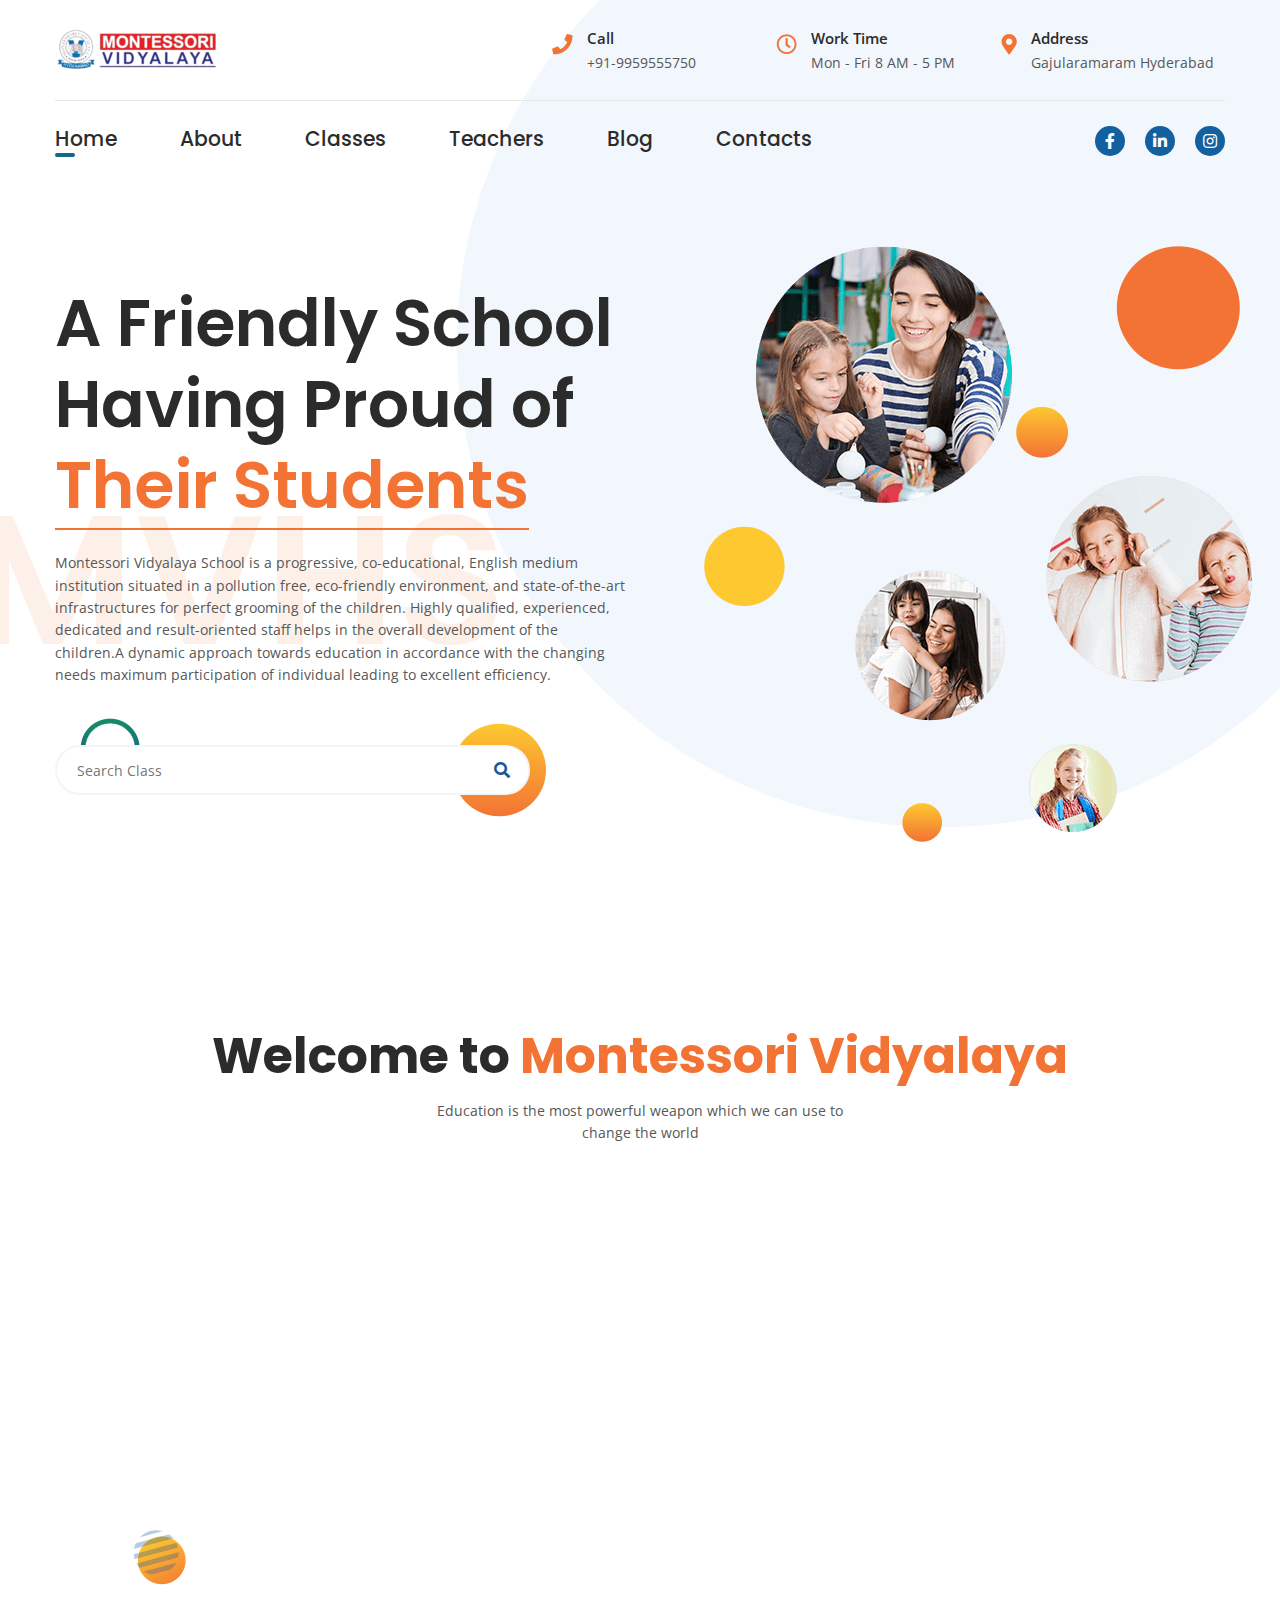
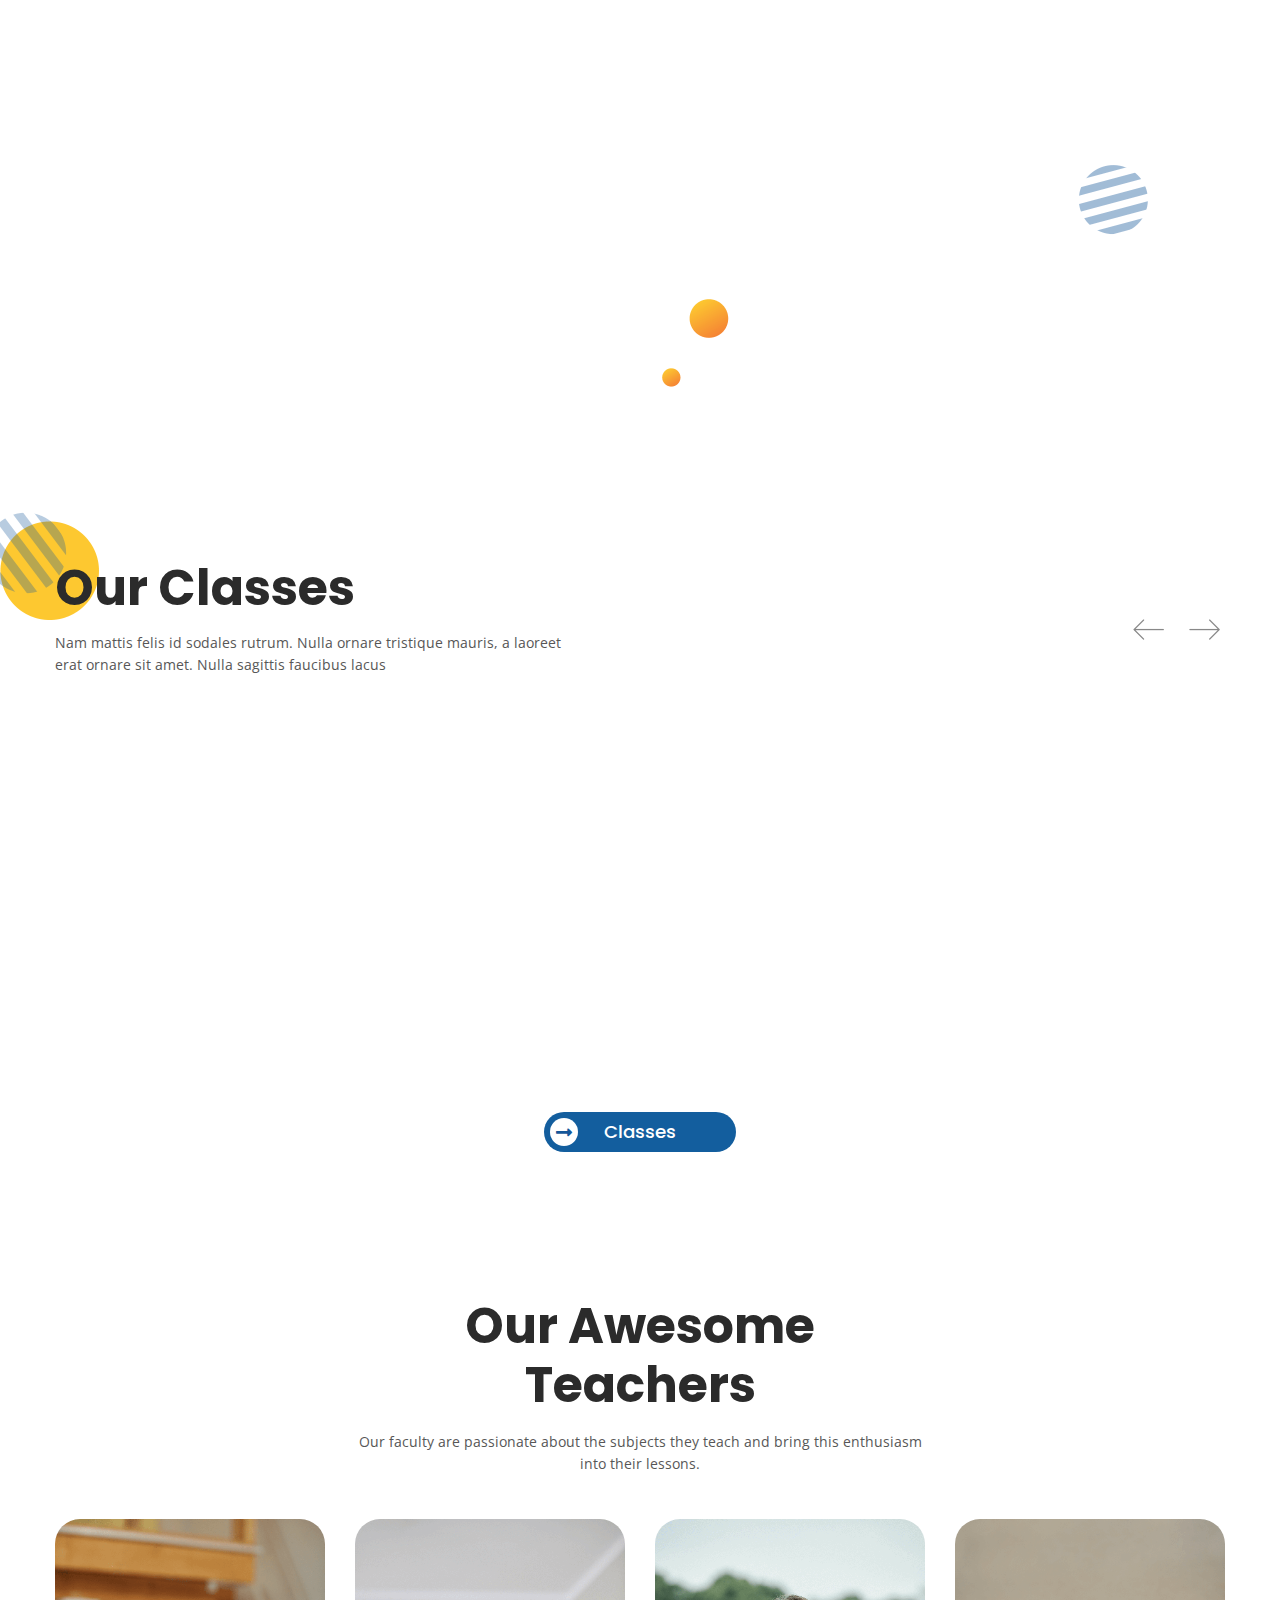
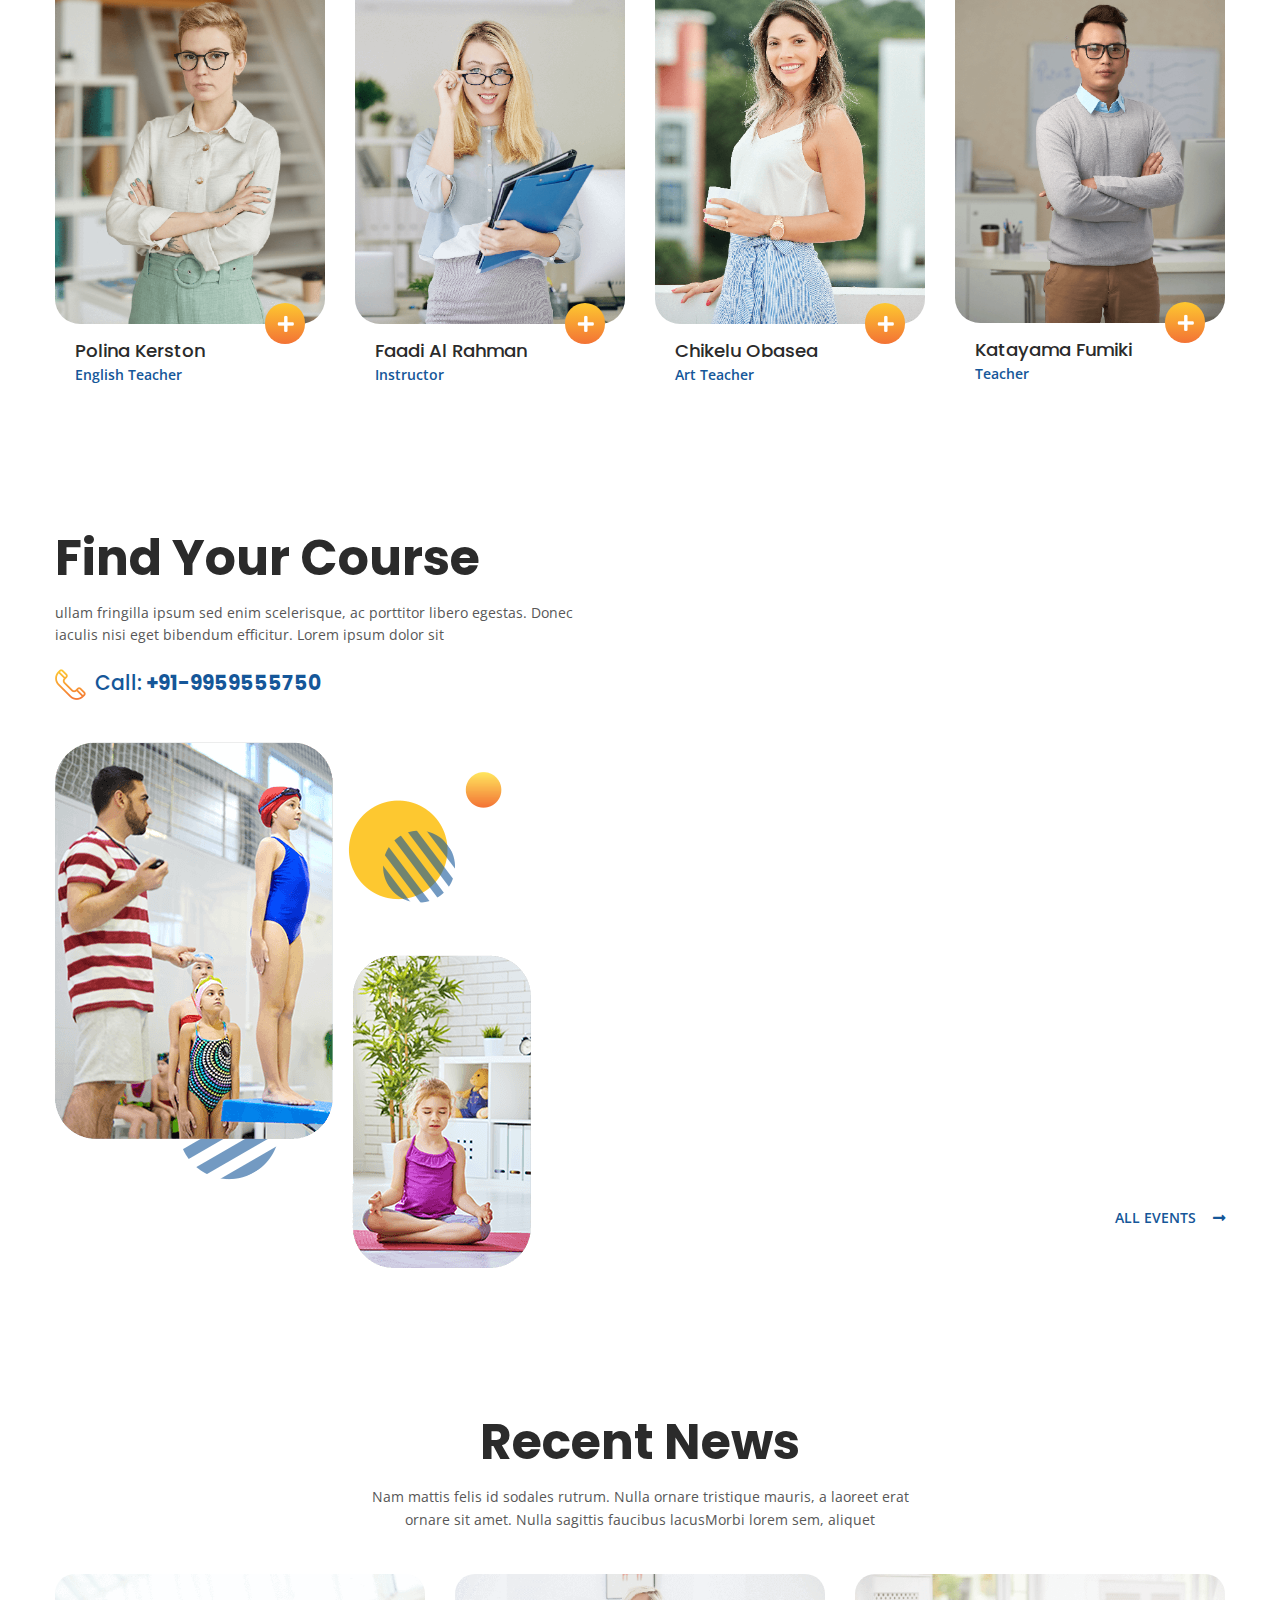
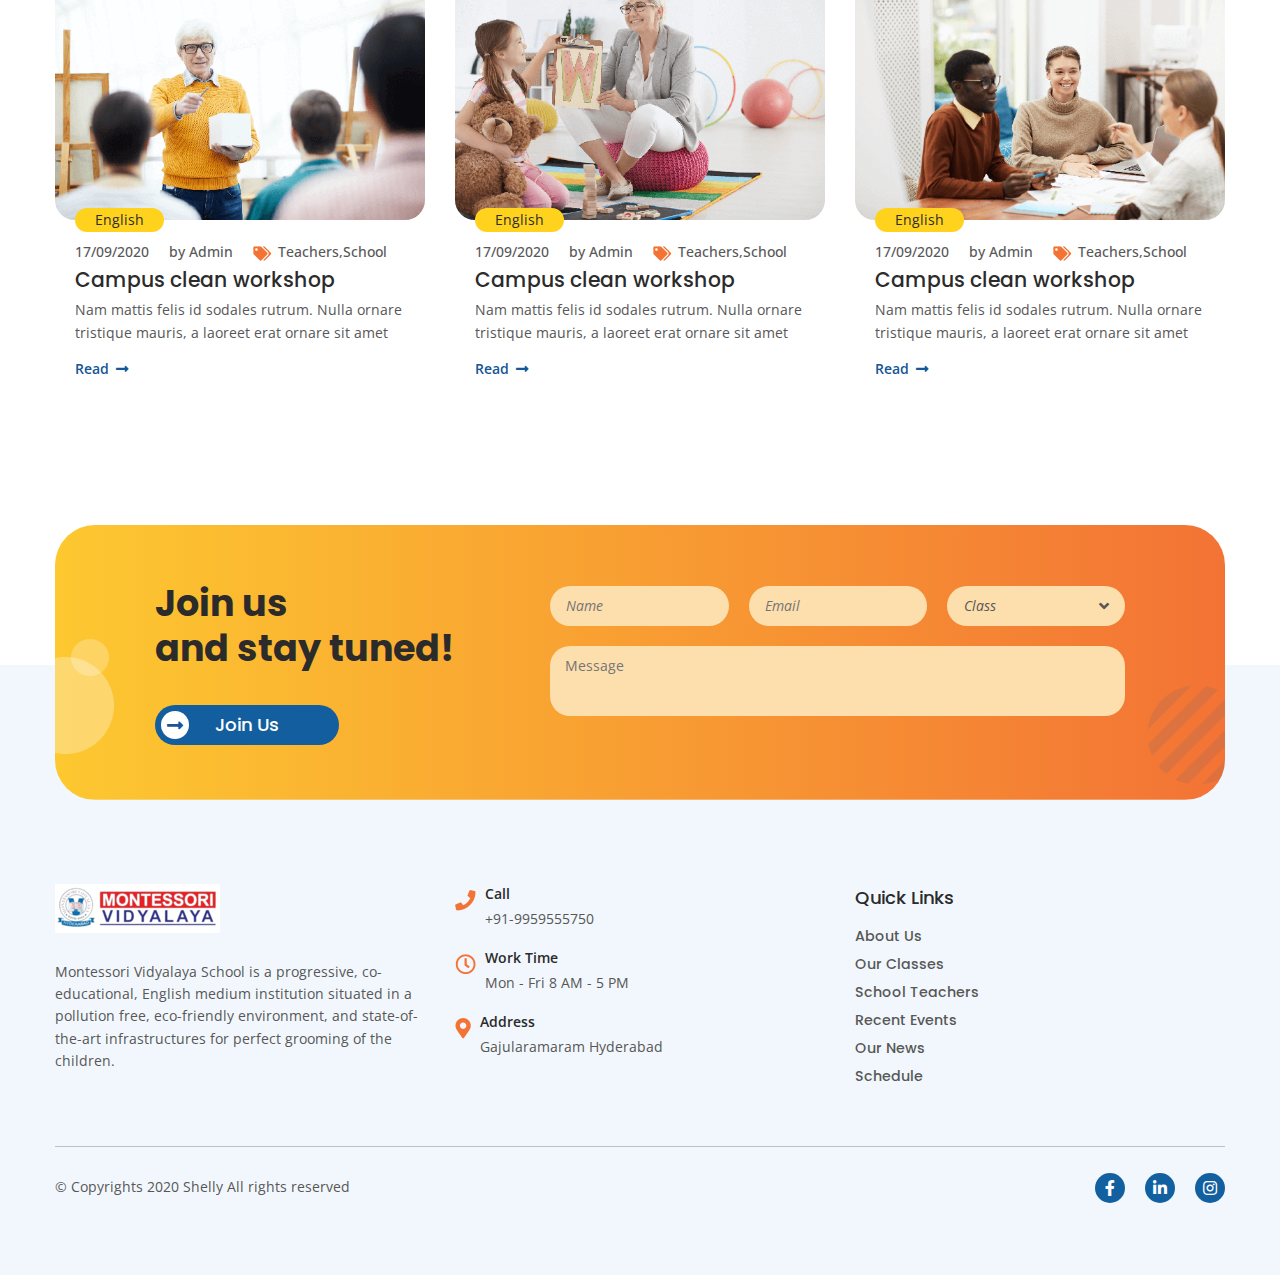
==== index.html @ 9d47a89f "mvhs code" ====
<!DOCTYPE html>
<html lang="en">

<head>
	<meta charset="UTF-8">
	<title>Montessori Vidyalaya</title>
	<meta name="viewport" content="width=device-width,initial-scale=1">
	<meta name="description" content="Shelly - Website">
	<meta name="author" content="merkulove">
	<meta name="keywords" content="">
	<link rel="icon" href="images/mvhs.jpg">
	<link rel="stylesheet" type="text/css" href="css/main.min.css">
	<link rel="stylesheet" type="text/css" href="css/button.min.css">
</head>

<body>
	<div class="wrapper">
		<div class="main-section">
			<header>
				<div class="container">
					<div class="header-content d-flex flex-wrap align-items-center">
						<div class="logo">
							<a href="index.html" title=""><img src="images/mvhslogos.png" alt="" srcset="images/01_Logo_2x.png 2x"></a>
						</div>
						<!--logo end-->
						<ul class="contact-add d-flex flex-wrap">
							<li>
								<div class="contact-info"><img src="images/icon1.png" alt="">
									<div class="contact-tt">
										<h4>Call</h4><span>+91-9959555750</span></div>
								</div>
								<!--contact-info end-->
							</li>
							<li>
								<div class="contact-info"><img src="images/icon2.png" alt="">
									<div class="contact-tt">
										<h4>Work Time</h4><span>Mon - Fri 8 AM - 5 PM</span></div>
								</div>
								<!--contact-info end-->
							</li>
							<li>
								<div class="contact-info"><img src="images/icon3.png" alt="">
									<div class="contact-tt">
										<h4>Address</h4><span>Gajularamaram
Hyderabad</span></div>
								</div>
								<!--contact-info end-->
							</li>
						</ul>
						<!--contact-information end-->
						<div class="menu-btn"><a href="#"><span class="bar1"></span> <span class="bar2"></span> <span class="bar3"></span></a></div>
						<!--menu-btn end-->
					</div>
					<!--header-content end-->
					<div class="navigation-bar d-flex flex-wrap align-items-center">
						<nav>
							<ul>
								<li><a class="active" href="index.html" title="">Home</a></li>
								<li><a href="about.html" title="">About</a>
									<ul>
										<li><a href="events.html" title="">Events</a></li>
										<li><a href="event-single.html" title="">Event Single</a></li>
										<li><a href="schedule.html" title="">Schedule</a></li>
										<li><a href="error.html" title="">404</a></li>
									</ul>
								</li>
								<li><a href="classes.html" title="">Classes</a>
									<ul>
										<li><a href="class-single.html" title="">Class Single</a></li>
									</ul>
								</li>
								<li><a href="teachers.html" title="">Teachers</a>
									<ul>
										<li><a href="teacher-single.html" title="">Teacher Single</a></li>
									</ul>
								</li>
								<li><a href="blog.html" title="">Blog</a>
									<ul>
										<li><a href="post.html" title="">Blog Single</a></li>
									</ul>
								</li>
								<li><a href="contacts.html" title="">Contacts</a></li>
							</ul>
						</nav>
						<!--nav end-->
						<ul class="social-links ml-auto">
							<li><a href="https://www.facebook.com/mvhshyd" target
							="_blank"
							title=""><i class="fab fa-facebook-f"></i></a></li>
							<li><a href="https://www.linkedin.com/company/montessori-vidyalaya" target
							="_blank" title=""><i class="fab fa-linkedin-in"></i></a></li>
							<li><a href="https://www.instagram.com/mvhshyd/" target
							="_blank" title=""><i class="fab fa-instagram"></i></a></li>
						</ul>
					</div>
					<!--navigation-bar end-->
				</div>
			</header>
			<!--header end-->
			<div class="responsive-menu">
				<ul>
					<li><a href="index.html" title="">Home</a></li>
					<li><a href="about.html" title="">About</a></li>
					<li><a href="events.html" title="">Events</a></li>
					<li><a href="event-single.html" title="">Event Single</a></li>
					<li><a href="schedule.html" title="">Schedule</a></li>
					<li><a href="classes.html" title="">Classes</a></li>
					<li><a href="class-single.html" title="">Classe Single</a></li>
					<li><a href="teachers.html" title="">Teachers</a></li>
					<li><a href="teacher-single.html" title="">Teacher Single</a></li>
					<li><a href="blog.html" title="">Blog</a></li>
					<li><a href="post.html" title="">Blog Single</a></li>
					<li><a href="contacts.html" title="">Contacts</a></li>
					<li><a href="error.html" title="">404</a></li>
				</ul>
			</div>
			<!--responsive-menu end-->
			<section class="main-banner">
				<div class="container">
					<div class="row align-items-center">
						<div class="col-lg-7 col-md-7">
							<div class="banner-text wow fadeInLeft" data-wow-duration="1000ms">
								<h2>A Friendly School Having Proud of<span>Their Students</span></h2>
								<p>Montessori Vidyalaya School is a progressive, co-educational, English medium institution situated in a pollution free, eco-friendly environment, and state-of-the-art infrastructures for perfect grooming of the children. Highly qualified, experienced, dedicated and result-oriented staff helps in the overall development of the children.A dynamic approach towards education in accordance with the changing needs maximum participation of individual leading to excellent efficiency.</p>
								<form class="search-form">
									<input type="text" name="search" placeholder="Search Class">
									<button><i class="fa fa-search"></i></button>
								</form>
							</div>
						</div>
						<div class="col-lg-5 col-md-5">
							<div class="banner-img wow zoomIn" data-wow-duration="1000ms"><img src="images/banner-img.png" alt=""></div>
							<!--banner-img end-->
							<div class="elements-bg wow zoomIn" data-wow-duration="1000ms"></div>
						</div>
					</div>
				</div>
			</section>
			<!--main-banner end-->
			<h2 class="main-title">MVHS</h2></div>
		<!--main-section end-->
		<section class="about-us-section">
			<div class="container">
				<div class="section-title text-center">
					<h2>Welcome to <span>Montessori Vidyalaya</span></h2>
					<p>Education is the most powerful weapon which we can use to change the world</p>
				</div>
				<!--section-title end-->
				<div class="about-sec">
					<div class="container">
						<div class="row">
							<div class="col-lg-3 col-md-6 col-sm-6">
								<div class="abt-col wow fadeInUp" data-wow-duration="1000ms"><img src="images/icon5.png" alt="">
									<h3>Awesome Teachers</h3>
									<p>Our faculty are passionate about the subjects they teach and bring this enthusiasm into their lessons.</p>
								</div>
								<!--abt-col end-->
							</div>
							<div class="col-lg-3 col-md-6 col-sm-6">
								<div class="abt-col wow fadeInUp" data-wow-duration="1000ms" data-wow-delay="200ms"><img src="images/icon7.png" alt="">
									<h3>Global Certificate</h3>
									<p>We offer a wide variety of extracurricular activities, ranging from music lessons, team sports, to art classes.</p>
								</div>
								<!--abt-col end-->
							</div>
							<div class="col-lg-3 col-md-6 col-sm-6">
								<div class="abt-col wow fadeInUp" data-wow-duration="1000ms" data-wow-delay="400ms"><img src="images/icon8.png" alt="">
									<h3>Best Programm</h3>
									<p>Etiam risus neque, volutpat vel laoreet a, finibus volutpat non</p>
								</div>
								<!--abt-col end-->
							</div>
							<div class="col-lg-3 col-md-6 col-sm-6">
								<div class="abt-col wow fadeInUp" data-wow-duration="1000ms" data-wow-delay="600ms"><img src="images/icon9.png" alt="">
									<h3>Student Support Service</h3>
									<p>Mauris nec mi fequis ugiat, cursus tortor nec, pharetra tellus</p>
								</div>
								<!--abt-col end-->
							</div>
						</div>
					</div>
				</div>
				<!--about-rw end-->
				<div class="abt-img">
					<ul class="masonary">
						<li class="width1 wow zoomIn" data-wow-duration="1000ms">
							<a href="assets/img/mvhs1.jpg" data-group="set1" title="" class="html5lightbox"><img src="images/mvhs1.jpg" alt=""></a>
						</li>
						<li class="width2 wow zoomIn" data-wow-duration="1000ms">
							<a href="assets/img/mvhs2.jpg" data-group="set1" title="" class="html5lightbox"><img src="images/mvhs2.jpg" alt=""></a>
						</li>
						<li class="width3 wow zoomIn" data-wow-duration="1000ms">
							<a href="assets/img/mvhs3.jpg" data-group="set1" title="" class="html5lightbox"><img src="images/mvhs3.jpg" alt=""></a>
						</li>
						<li class="width4 wow zoomIn" data-wow-duration="1000ms">
							<a href="assets/img/gallery6.jpg" data-group="set1" title="" class="html5lightbox"><img src="images/gallery6.jpg" alt=""></a>
						</li>
						<li class="width5 wow zoomIn" data-wow-duration="1000ms">
							<a href="assets/img/gallery8.jpg" data-group="set1" title="" class="html5lightbox"><img src="images/gallery8.jpg" alt=""></a>
						</li>
						<li class="width6 wow zoomIn" data-wow-duration="1000ms">
							<a href="assets/img/gallery7.jpg" data-group="set1" title="" class="html5lightbox"><img src="images/gallery7.jpg" alt=""></a>
						</li>
						<li class="width7 wow zoomIn" data-wow-duration="1000ms">
							<a href="assets/img/gallery9.jpg" data-group="set1" title="" class="html5lightbox"><img src="images/gallery9.jpg" alt=""></a>
						</li>
						<li class="width8 wow zoomIn" data-wow-duration="1000ms">
							<a href="assets/img/gallery10.jpg" data-group="set1" title="" class="html5lightbox"><img src="images/gallery10.jpg" alt=""></a>
						</li>
						<li class="width9 wow zoomIn" data-wow-duration="1000ms">
							<a href="assets/img/gallery3.jpg" data-group="set1" title="" class="html5lightbox"><img src="images/gallery3.jpg" alt=""></a>
						</li>
						<li class="width10 wow zoomIn" data-wow-duration="1000ms">
							<a href="assets/img/gallery5.jpg" data-group="set1" title="" class="html5lightbox"><img src="images/gallery5.jpg" alt=""></a>
						</li>
					</ul>
				</div>
				<!-- abt-img end-->
			</div>
		</section>
		<!--about-us-section end-->
		<section class="classes-section">
			<div class="container">
				<div class="sec-title">
					<h2>Our Classes</h2>
					<p>Nam mattis felis id sodales rutrum. Nulla ornare tristique mauris, a laoreet erat ornare sit amet. Nulla sagittis faucibus lacus</p>
				</div>
				<!--sec-title end-->
				<div class="classes-sec">
					<div class="row classes-carousel">
						<div class="col-lg-3">
							<div class="classes-col wow fadeInUp" data-wow-duration="1000ms">
								<div class="class-thumb"><img src="images/img1.jpg" alt="" class="w-100">
									<a href="contacts.html" title="" class="crt-btn"><img src="images/icon10.png" alt=""></a>
								</div>
								<div class="class-info">
									<h3><a href="class-single.html" title="">Basic English Speaking and Grammar</a></h3><span>Mon-Fri</span> <span>10 AM - 12 AM</span>
									<div class="d-flex flex-wrap align-items-center">
										<div class="posted-by"><img src="images/ico.png" alt=""> <a href="#" title="">Amanda Kern</a></div><strong class="price">$45</strong></div>
								</div>
							</div>
							<!--classes-col end-->
						</div>
						<div class="col-lg-3">
							<div class="classes-col wow fadeInUp" data-wow-duration="1000ms" data-wow-delay="200ms">
								<div class="class-thumb"><img src="images/img2.jpg" alt="" class="w-100">
									<a href="contacts.html" title="" class="crt-btn"><img src="images/icon10.png" alt=""></a>
								</div>
								<div class="class-info">
									<h3><a href="class-single.html" title="">Natural Sciences &amp; Mathematics Courses</a></h3><span>Mon-Fri</span> <span>10 AM - 12 AM</span>
									<div class="d-flex flex-wrap align-items-center">
										<div class="posted-by"><img src="images/ico.png" alt=""> <a href="#" title="">Gypsy Hardinge</a></div><strong class="price">$67</strong></div>
								</div>
							</div>
							<!--classes-col end-->
						</div>
						<div class="col-lg-3">
							<div class="classes-col wow fadeInUp" data-wow-duration="1000ms" data-wow-delay="400ms">
								<div class="class-thumb"><img src="images/img3.jpg" alt="" class="w-100">
									<a href="contacts.html" title="" class="crt-btn"><img src="images/icon10.png" alt=""></a>
								</div>
								<div class="class-info">
									<h3><a href="class-single.html" title="">Environmental Studies &amp; Earth Sciences</a></h3><span>Mon-Fri</span> <span>10 AM - 12 AM</span>
									<div class="d-flex flex-wrap align-items-center">
										<div class="posted-by"><img src="images/ico.png" alt=""> <a href="#" title="">Margje Jutten</a></div><strong class="price">$89</strong></div>
								</div>
							</div>
							<!--classes-col end-->
						</div>
						<div class="col-lg-3">
							<div class="classes-col wow fadeInUp" data-wow-duration="1000ms" data-wow-delay="600ms">
								<div class="class-thumb"><img src="images/img4.jpg" alt="" class="w-100">
									<a href="contacts.html" title="" class="crt-btn"><img src="images/icon10.png" alt=""></a>
								</div>
								<div class="class-info">
									<h3><a href="class-single.html" title="">Hospitality, Leisure &amp; Sports Courses</a></h3><span>Mon-Fri</span> <span>10 AM - 12 AM</span>
									<div class="d-flex flex-wrap align-items-center">
										<div class="posted-by"><img src="images/ico.png" alt=""> <a href="#" title="">Hubert Franck</a></div><strong class="price">$67</strong></div>
								</div>
							</div>
							<!--classes-col end-->
						</div>
						<div class="col-lg-3">
							<div class="classes-col">
								<div class="class-thumb"><img src="images/img1.jpg" alt="" class="w-100">
									<a href="contacts.html" title="" class="crt-btn"><img src="images/icon10.png" alt=""></a>
								</div>
								<div class="class-info">
									<h3><a href="class-single.html" title="">Basic English Speaking and Grammar</a></h3><span>Mon-Fri</span> <span>10 AM - 12 AM</span>
									<div class="d-flex flex-wrap align-items-center">
										<div class="posted-by"><img src="images/ico.png" alt=""> <a href="#" title="">Amanda Kern</a></div><strong class="price">$45</strong></div>
								</div>
							</div>
							<!--classes-col end-->
						</div>
						<div class="col-lg-3">
							<div class="classes-col">
								<div class="class-thumb"><img src="images/img2.jpg" alt="" class="w-100">
									<a href="contacts.html" title="" class="crt-btn"><img src="images/icon10.png" alt=""></a>
								</div>
								<div class="class-info">
									<h3><a href="class-single.html" title="">Natural Sciences &amp; Mathematics Courses</a></h3><span>Mon-Fri</span> <span>10 AM - 12 AM</span>
									<div class="d-flex flex-wrap align-items-center">
										<div class="posted-by"><img src="images/ico.png" alt=""> <a href="#" title="">Gypsy Hardinge</a></div><strong class="price">$67</strong></div>
								</div>
							</div>
							<!--classes-col end-->
						</div>
						<div class="col-lg-3">
							<div class="classes-col">
								<div class="class-thumb"><img src="images/img3.jpg" alt="" class="w-100">
									<a href="contacts.html" title="" class="crt-btn"><img src="images/icon10.png" alt=""></a>
								</div>
								<div class="class-info">
									<h3><a href="class-single.html" title="">Environmental Studies &amp; Earth Sciences</a></h3><span>Mon-Fri</span> <span>10 AM - 12 AM</span>
									<div class="d-flex flex-wrap align-items-center">
										<div class="posted-by"><img src="images/ico.png" alt=""> <a href="#" title="">Margje Jutten</a></div><strong class="price">$89</strong></div>
								</div>
							</div>
							<!--classes-col end-->
						</div>
						<div class="col-lg-3">
							<div class="classes-col">
								<div class="class-thumb"><img src="images/img4.jpg" alt="" class="w-100">
									<a href="contacts.html" title="" class="crt-btn"><img src="images/icon10.png" alt=""></a>
								</div>
								<div class="class-info">
									<h3><a href="class-single.html" title="">Hospitality, Leisure &amp; Sports Courses</a></h3><span>Mon-Fri</span> <span>10 AM - 12 AM</span>
									<div class="d-flex flex-wrap align-items-center">
										<div class="posted-by"><img src="images/ico.png" alt=""> <a href="#" title="">Hubert Franck</a></div><strong class="price">$67</strong></div>
								</div>
							</div>
							<!--classes-col end-->
						</div>
					</div>
					<div class="lnk-dv text-center"><a href="classes.html" title="" class="btn-default">Classes <i class="fa fa-long-arrow-alt-right"></i></a></div>
				</div>
				<!--classes-sec end-->
			</div>
		</section>
		<!--classes-section end-->
		<section class="teachers-section">
			<div class="container">
				<div class="section-title text-center">
					<h2>Our Awesome<br>Teachers</h2>
					<p>Our faculty are passionate about the subjects they teach and bring this enthusiasm into their lessons.</p>
				</div>
				<!--section-title end-->
				<div class="teachers">
					<div class="row">
						<div class="col-lg-3 col-md-3 col-sm-6 col-6 full-wdth">
							<div class="teacher">
								<div class="teacher-img"><img src="images/img5.jpg" alt="" class="w-100">
									<div class="sc-div">
										<ul>
											<li><a href="#" title=""><i class="fab fa-instagram"></i></a></li>
											<li><a href="#" title=""><i class="fab fa-linkedin-in"></i></a></li>
											<li><a href="#" title=""><i class="fab fa-facebook-f"></i></a></li>
										</ul><span><img src="images/plus.png" alt=""></span></div>
								</div>
								<div class="teacher-info">
									<h3><a href="teacher-single.html" title="">Polina Kerston</a></h3><span>English Teacher</span></div>
							</div>
							<!--teacher end-->
						</div>
						<div class="col-lg-3 col-md-3 col-sm-6 col-6 full-wdth">
							<div class="teacher">
								<div class="teacher-img"><img src="images/img6.jpg" alt="" class="w-100">
									<div class="sc-div">
										<ul>
											<li><a href="#" title=""><i class="fab fa-instagram"></i></a></li>
											<li><a href="#" title=""><i class="fab fa-linkedin-in"></i></a></li>
											<li><a href="#" title=""><i class="fab fa-facebook-f"></i></a></li>
										</ul><span><img src="images/plus.png" alt=""></span></div>
								</div>
								<div class="teacher-info">
									<h3><a href="teacher-single.html" title="">Faadi Al Rahman</a></h3><span>Instructor</span></div>
							</div>
							<!--teacher end-->
						</div>
						<div class="col-lg-3 col-md-3 col-sm-6 col-6 full-wdth">
							<div class="teacher">
								<div class="teacher-img"><img src="images/img7.jpg" alt="" class="w-100">
									<div class="sc-div">
										<ul>
											<li><a href="#" title=""><i class="fab fa-instagram"></i></a></li>
											<li><a href="#" title=""><i class="fab fa-linkedin-in"></i></a></li>
											<li><a href="#" title=""><i class="fab fa-facebook-f"></i></a></li>
										</ul><span><img src="images/plus.png" alt=""></span></div>
								</div>
								<div class="teacher-info">
									<h3><a href="teacher-single.html" title="">Chikelu Obasea</a></h3><span>Art Teacher</span></div>
							</div>
							<!--teacher end-->
						</div>
						<div class="col-lg-3 col-md-3 col-sm-6 col-6 full-wdth">
							<div class="teacher">
								<div class="teacher-img"><img src="images/img8.jpg" alt="" class="w-100">
									<div class="sc-div">
										<ul>
											<li><a href="#" title=""><i class="fab fa-instagram"></i></a></li>
											<li><a href="#" title=""><i class="fab fa-linkedin-in"></i></a></li>
											<li><a href="#" title=""><i class="fab fa-facebook-f"></i></a></li>
										</ul><span><img src="images/plus.png" alt=""></span></div>
								</div>
								<div class="teacher-info">
									<h3><a href="teacher-single.html" title="">Katayama Fumiki</a></h3><span>Teacher</span></div>
							</div>
							<!--teacher end-->
						</div>
					</div>
				</div>
				<!--teachers end-->
			</div>
		</section>
		<section class="course-section">
			<div class="container">
				<div class="row">
					<div class="col-lg-6">
						<div class="find-course">
							<div class="sec-title">
								<h2>Find Your Course</h2>
								<p>ullam fringilla ipsum sed enim scelerisque, ac porttitor libero egestas. Donec iaculis nisi eget bibendum efficitur. Lorem ipsum dolor sit</p>
								<h3><img src="images/icon11.png" alt="">Call: <strong>+91-9959555750</strong></h3></div>
							<!--sec-title end-->
							<div class="course-img"><img src="images/course-img.png" alt=""></div>
							<!--course-img end-->
						</div>
						<!--find-course end-->
					</div>
					<div class="col-lg-6">
						<div class="courses-list">
							<div class="course-card wow fadeInLeft" data-wow-duration="1000ms">
								<div class="d-flex flex-wrap align-items-center">
									<ul class="course-meta">
										<li><img src="images/icon12.png" alt=""> 29/07/2020</li>
										<li>11AM to 15PM</li>
									</ul><span>FREE</span></div>
								<h3><a href="event-single.html" title="">Digital Transformation Conference</a></h3>
								<div class="d-flex flex-wrap">
									<div class="posted-by"><img src="images/ico2.png" alt=""> <a href="#" title="">Amanda Kern</a></div><span class="locat"><img src="images/loct.png" alt="">43 castle road 517 district</span></div>
							</div>
							<!--course-card end-->
							<div class="course-card wow fadeInLeft" data-wow-duration="1000ms" data-wow-delay="400ms">
								<div class="d-flex flex-wrap align-items-center">
									<ul class="course-meta">
										<li><img src="images/icon12.png" alt=""> 29/07/2020</li>
										<li>11AM to 15PM</li>
									</ul><span>$16</span></div>
								<h3><a href="event-single.html" title="">Environment conference</a></h3>
								<div class="d-flex flex-wrap">
									<div class="posted-by"><img src="images/ico2.png" alt=""> <a href="#" title="">Cvita Doleschall</a></div><span class="locat"><img src="images/loct.png" alt="">43 castle road 517 district</span></div>
							</div>
							<!--course-card end-->
							<div class="course-card wow fadeInLeft" data-wow-duration="1000ms" data-wow-delay="600ms">
								<div class="d-flex flex-wrap align-items-center">
									<ul class="course-meta">
										<li><img src="images/icon12.png" alt=""> 29/07/2020</li>
										<li>11AM to 15PM</li>
									</ul><span>$8</span></div>
								<h3><a href="event-single.html" title="">Campus clean workshop</a></h3>
								<div class="d-flex flex-wrap">
									<div class="posted-by"><img src="images/ico2.png" alt=""> <a href="#" title="">Helena Brauer</a></div><span class="locat"><img src="images/loct.png" alt="">43 castle road 517 district</span></div>
							</div>
							<!--course-card end-->
						</div>
						<!--courses-list end--><a href="events.html" title="" class="all-btn">All Events <i class="fa fa-long-arrow-alt-right"></i></a>
						<div class="clearfix"></div>
					</div>
				</div>
			</div>
		</section>
		<!--course-section end-->
		<section class="blog-section">
			<div class="container">
				<div class="section-title text-center">
					<h2>Recent News</h2>
					<p>Nam mattis felis id sodales rutrum. Nulla ornare tristique mauris, a laoreet erat ornare sit amet. Nulla sagittis faucibus lacusMorbi lorem sem, aliquet</p>
				</div>
				<!--section-title end-->
				<div class="blog-posts">
					<div class="row">
						<div class="col-lg-4 col-md-6 col-sm-6">
							<div class="blog-post">
								<div class="blog-thumbnail"><img src="images/blog1.jpg" alt="" class="w-100"> <span class="category">English</span></div>
								<div class="blog-info">
									<ul class="meta">
										<li><a href="#" title="">17/09/2020</a></li>
										<li><a href="#" title="">by Admin</a></li>
										<li><img src="images/icon13.png" alt=""><a href="#" title="">Teachers,</a><a href="#" title=""> School</a></li>
									</ul>
									<h3><a href="post.html" title="">Campus clean workshop</a></h3>
									<p>Nam mattis felis id sodales rutrum. Nulla ornare tristique mauris, a laoreet erat ornare sit amet</p><a href="post.html" title="" class="read-more">Read <i class="fa fa-long-arrow-alt-right"></i></a></div>
							</div>
							<!--blog-post end-->
						</div>
						<div class="col-lg-4 col-md-6 col-sm-6">
							<div class="blog-post">
								<div class="blog-thumbnail"><img src="images/blog2.jpg" alt="" class="w-100"> <span class="category">English</span></div>
								<div class="blog-info">
									<ul class="meta">
										<li><a href="#" title="">17/09/2020</a></li>
										<li><a href="#" title="">by Admin</a></li>
										<li><img src="images/icon13.png" alt=""><a href="#" title="">Teachers,</a><a href="#" title=""> School</a></li>
									</ul>
									<h3><a href="post.html" title="">Campus clean workshop</a></h3>
									<p>Nam mattis felis id sodales rutrum. Nulla ornare tristique mauris, a laoreet erat ornare sit amet</p><a href="post.html" title="" class="read-more">Read <i class="fa fa-long-arrow-alt-right"></i></a></div>
							</div>
							<!--blog-post end-->
						</div>
						<div class="col-lg-4 col-md-6 col-sm-6">
							<div class="blog-post">
								<div class="blog-thumbnail"><img src="images/blog3.jpg" alt="" class="w-100"> <span class="category">English</span></div>
								<div class="blog-info">
									<ul class="meta">
										<li><a href="#" title="">17/09/2020</a></li>
										<li><a href="#" title="">by Admin</a></li>
										<li><img src="images/icon13.png" alt=""><a href="#" title="">Teachers,</a><a href="#" title=""> School</a></li>
									</ul>
									<h3><a href="post.html" title="">Campus clean workshop</a></h3>
									<p>Nam mattis felis id sodales rutrum. Nulla ornare tristique mauris, a laoreet erat ornare sit amet</p><a href="post.html" title="" class="read-more">Read <i class="fa fa-long-arrow-alt-right"></i></a></div>
							</div>
							<!--blog-post end-->
						</div>
					</div>
				</div>
				<!--blog-posts end-->
			</div>
		</section>
		<!--blog-section end-->
		<section class="newsletter-section">
			<div class="container">
				<div class="newsletter-sec">
					<div class="row align-items-center">
						<div class="col-lg-4">
							<div class="newsz-ltr-text">
								<h2>Join us<br>and stay tuned!</h2><a href="contacts.html" title="" class="btn-default">Join Us <i class="fa fa-long-arrow-alt-right"></i></a></div>
							<!--newsz-ltr-text end-->
						</div>
						<div class="col-lg-8">
							<form class="newsletter-form">
								<div class="row">
									<div class="col-md-4">
										<div class="form-group">
											<input type="text" name="name" placeholder="Name">
										</div>
										<!--form-group end-->
									</div>
									<div class="col-md-4">
										<div class="form-group">
											<input type="email" name="email" placeholder="Email">
										</div>
										<!--form-group end-->
									</div>
									<div class="col-md-4">
										<div class="form-group select-tg">
											<select>
												<option>Class</option>
												<option>Class</option>
												<option>Class</option>
												<option>Class</option>
												<option>Class</option>
												<option>Class</option>
											</select>
										</div>
										<!--form-group end-->
									</div>
									<div class="col-md-12">
										<div class="form-group">
											<textarea name="message" placeholder="Message"></textarea>
										</div>
										<!--form-group end-->
									</div>
								</div>
							</form>
							<!--newsletter-form end-->
						</div>
					</div>
				</div>
				<!--newsletter-sec end-->
			</div>
		</section>
		<!--newsletter-sec end-->
		<footer>
			<div class="container">
				<div class="top-footer">
					<div class="row">
						<div class="col-lg-4 col-md-6 col-sm-6">
							<div class="widget widget-about"><img src="images/mvhslogos.png" alt="">
								<p>Montessori Vidyalaya School is a progressive, co-educational, English medium institution situated in a pollution free, eco-friendly environment, and state-of-the-art infrastructures for perfect grooming of the children.</p>
							</div>
							<!--widget-about end-->
						</div>
						<div class="col-lg-4 col-md-6 col-sm-6">
							<div class="widget widget-contact">
								<ul class="contact-add">
									<li>
										<div class="contact-info"><img src="images/icon1.png" alt="">
											<div class="contact-tt">
												<h4>Call</h4><span>+91-9959555750</span></div>
										</div>
										<!--contact-info end-->
									</li>
									<li>
										<div class="contact-info"><img src="images/icon2.png" alt="">
											<div class="contact-tt">
												<h4>Work Time</h4><span>Mon - Fri 8 AM - 5 PM</span></div>
										</div>
										<!--contact-info end-->
									</li>
									<li>
										<div class="contact-info"><img src="images/icon3.png" alt="">
											<div class="contact-tt">
												<h4>Address</h4><span>Gajularamaram
Hyderabad</span></div>
										</div>
										<!--contact-info end-->
									</li>
								</ul>
							</div>
							<!--widget-contact end-->
						</div>
						<div class="col-lg-4 col-md-6 col-sm-6">
							<div class="widget widget-links">
								<h3 class="widget-title">Quick Links</h3>
								<ul>
									<li><a href="about.html" title="">About Us</a></li>
									<li><a href="classes.html" title="">Our Classes</a></li>
									<li><a href="teachers.html" title="">School Teachers</a></li>
									<li><a href="events.html" title="">Recent Events</a></li>
									<li><a href="blog.html" title="">Our News</a></li>
									<li><a href="schedule.html" title="">Schedule</a></li>
								</ul>
							</div>
							<!--widget-links end-->
						</div>
					</div>
				</div>
				<!--top-footer end-->
				<div class="bottom-footer">
					<div class="row align-items-center">
						<div class="col-lg-6 col-md-6 col-sm-6">
							<p>© Copyrights 2020 Shelly All rights reserved</p>
						</div>
						<div class="col-lg-6 col-md-6 col-sm-6">
							<ul class="social-links">
								<li><a href="https://www.facebook.com/mvhshyd" target
							="_blank" title=""><i class="fab fa-facebook-f"></i></a></li>
								<li><a href="https://www.linkedin.com/company/montessori-vidyalaya" target
							="_blank" title=""><i class="fab fa-linkedin-in"></i></a></li>
								<li><a href="https://www.instagram.com/mvhshyd/" target
							="_blank" title=""><i class="fab fa-instagram"></i></a></li>
							</ul>
						</div>
					</div>
				</div>
				<!--bottom-footer end-->
			</div>
		</footer>
		<!--footer end-->
	</div>
	<script src="js/bundle.min.js"></script>
	<script src="js/button.min.js"></script>
	<!-- Global site tag (gtag.js) - Google Analytics -->
	<script async="" src="https://www.googletagmanager.com/gtag/js?id=UA-180910402-1"></script>
	<script>
	window.dataLayer = window.dataLayer || [];

	function gtag() {
		dataLayer.push(arguments);
	}
	gtag('js', new Date());
	gtag('config', 'UA-180910402-1');
	</script>
</body>

</html>
---- css/button.min.css ----
@-webkit-keyframes mdp-float-aura{from{box-shadow:0 0 0 -1px var(--hmp-color-75),0 0 0 -1px var(--hmp-color-50),0 0 0 -1px var(--hmp-color-25)}to{box-shadow:0 0 0 15px rgba(255,255,255,0),0 0 0 30px rgba(255,255,255,0),0 0 0 45px rgba(255,255,255,0)}}@keyframes mdp-float-aura{from{box-shadow:0 0 0 -1px var(--hmp-color-75),0 0 0 -1px var(--hmp-color-50),0 0 0 -1px var(--hmp-color-25)}to{box-shadow:0 0 0 15px rgba(255,255,255,0),0 0 0 30px rgba(255,255,255,0),0 0 0 45px rgba(255,255,255,0)}}@-webkit-keyframes mdp-float-init{0%{opacity:0;transform:scale(.25)}50%{opacity:0}80%{transform:scale(1);opacity:1}90%{transform:scale(1.2)}100%{transform:scale(1)}}@keyframes mdp-float-init{0%{opacity:0;transform:scale(.25)}50%{opacity:0}80%{transform:scale(1);opacity:1}90%{transform:scale(1.2)}100%{transform:scale(1)}}.mdp-float{--hmp-color:rgb( 51, 153, 255 );--hmp-color-75:rgba( 51, 153, 255, .75);--hmp-color-50:rgba( 51, 153, 255, .5 );--hmp-color-25:rgba( 51, 153, 255, .25 );--hmp-color-5:rgba( 51, 153, 255, .05 );position:absolute;z-index:999999;border-radius:50%;top:3em;right:3em;width:3em;height:3em;transition:.75s;transition-timing-function:ease-out}.mdp-float:hover{-webkit-animation:mdp-float-aura infinite;animation:mdp-float-aura infinite;-webkit-animation-duration:2s;animation-duration:2s}.mdp-float.mdp-float-inertia{transition:.25s}.mdp-float.mdp-float-slow{transition-delay:.5s;transition:5s}.mdp-float.mdp-float-init{-webkit-animation:mdp-float-init 1s;animation:mdp-float-init 1s;-webkit-animation-fill-mode:both;animation-fill-mode:both}.mdp-float-btn{display:flex;justify-content:center;align-items:center;border-radius:50%;width:3em;height:3em;text-shadow:1px 0 0 var(--hmp-color);background-image:linear-gradient(210deg,var(--hmp-color-5) 0,var(--hmp-color-25) 100%);background-color:#fff;transition:.25s;box-shadow:0 7px 13px -3px var(--hmp-color-25),0 2px 4px 0 var(--hmp-color-50),inset 0 0 0 0 var(--hmp-color);position:relative}.mdp-float-btn:before{content:"";position:absolute;z-index:1;top:0;left:0;right:0;bottom:0;background:var(--hmp-color);border-radius:50%;transform:scale(0);transition-property:transform;transition-duration:.25s;transition-timing-function:ease-out}.mdp-float-btn svg{width:1em;height:1em;fill:var(--hmp-color);z-index:2}.mdp-float-btn:focus{outline:0}.mdp-float-btn:hover{transition:.25s;transition-delay:125ms;box-shadow:0 7px 26px -3px var(--hmp-color-25),0 2px 8px 0 var(--hmp-color-50);border:none}.mdp-float-btn:hover:before{transform:scale(1)}.mdp-float-btn:hover svg{transform:scale(1.1);fill:#fff}.mdp-float-btn:active{transform:scale(.75)}@media (max-width:720px){.mdp-float{top:1.5em;right:1.5em}}
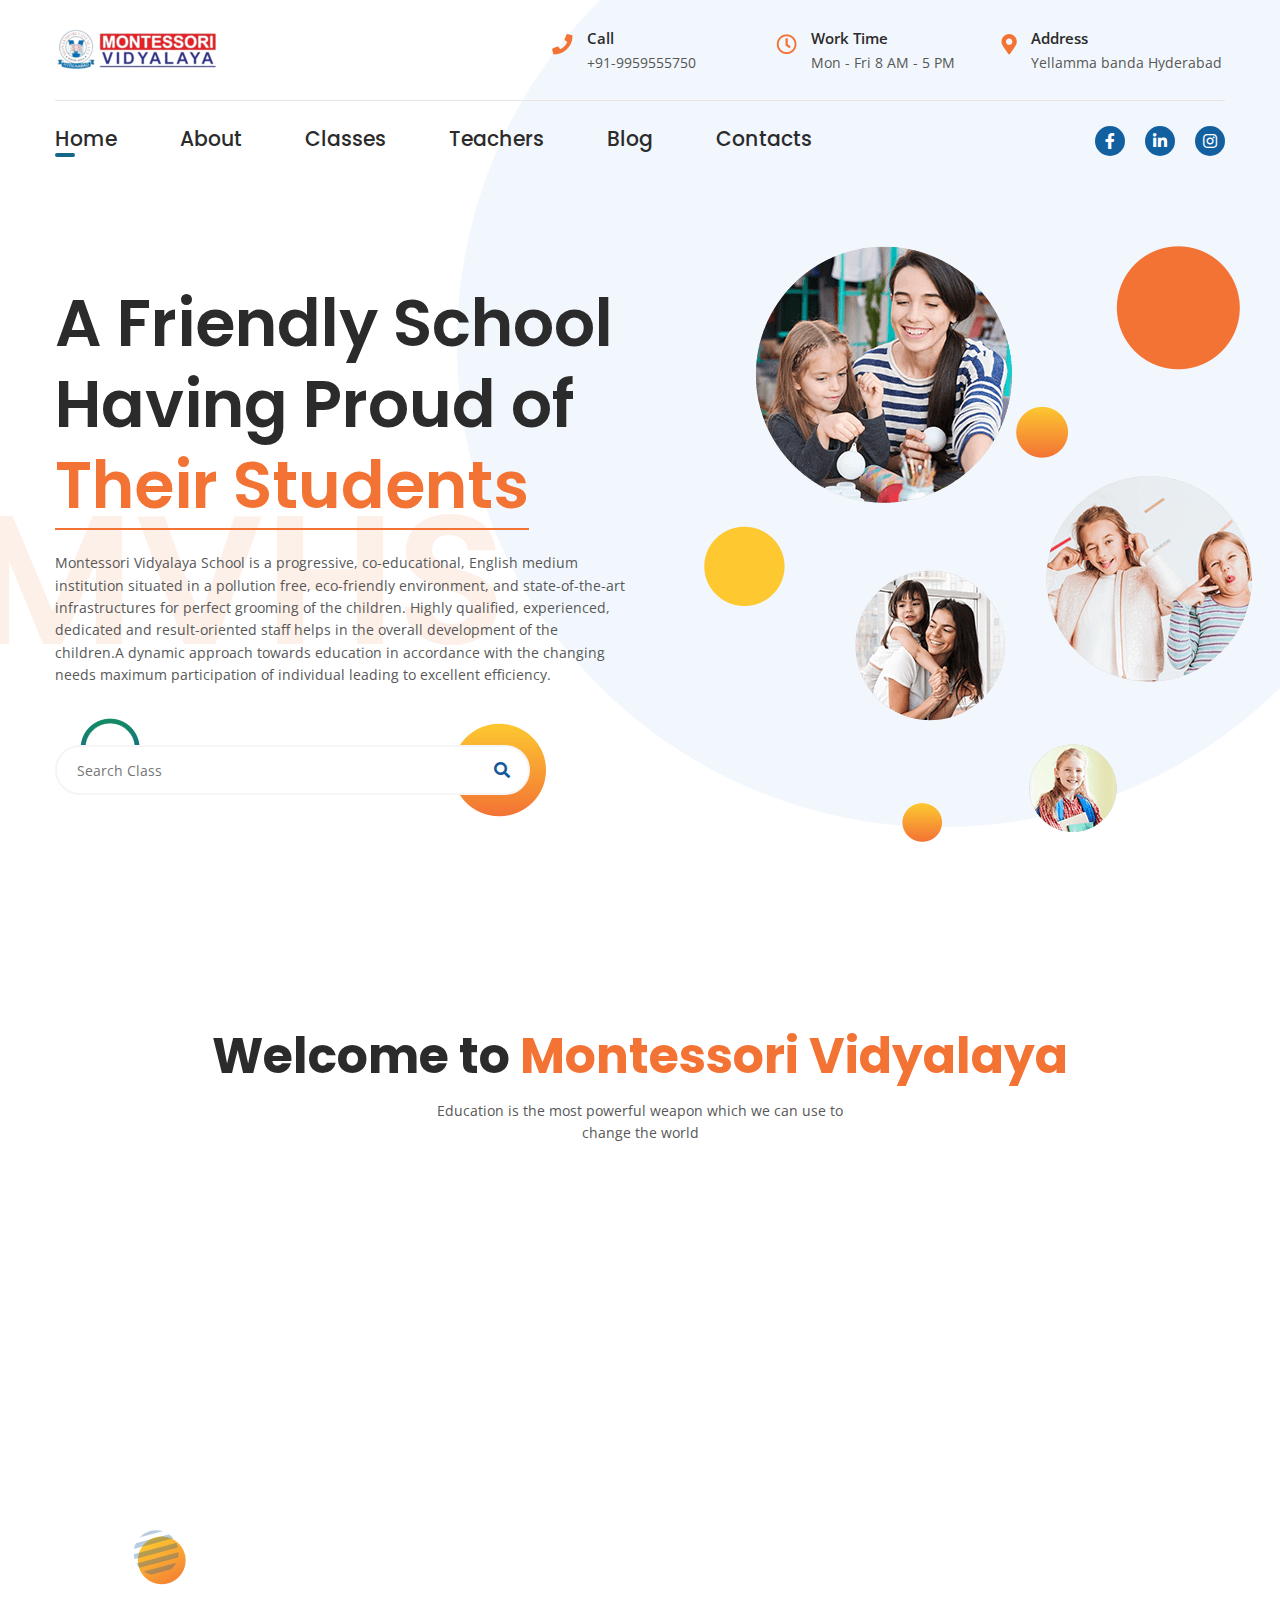
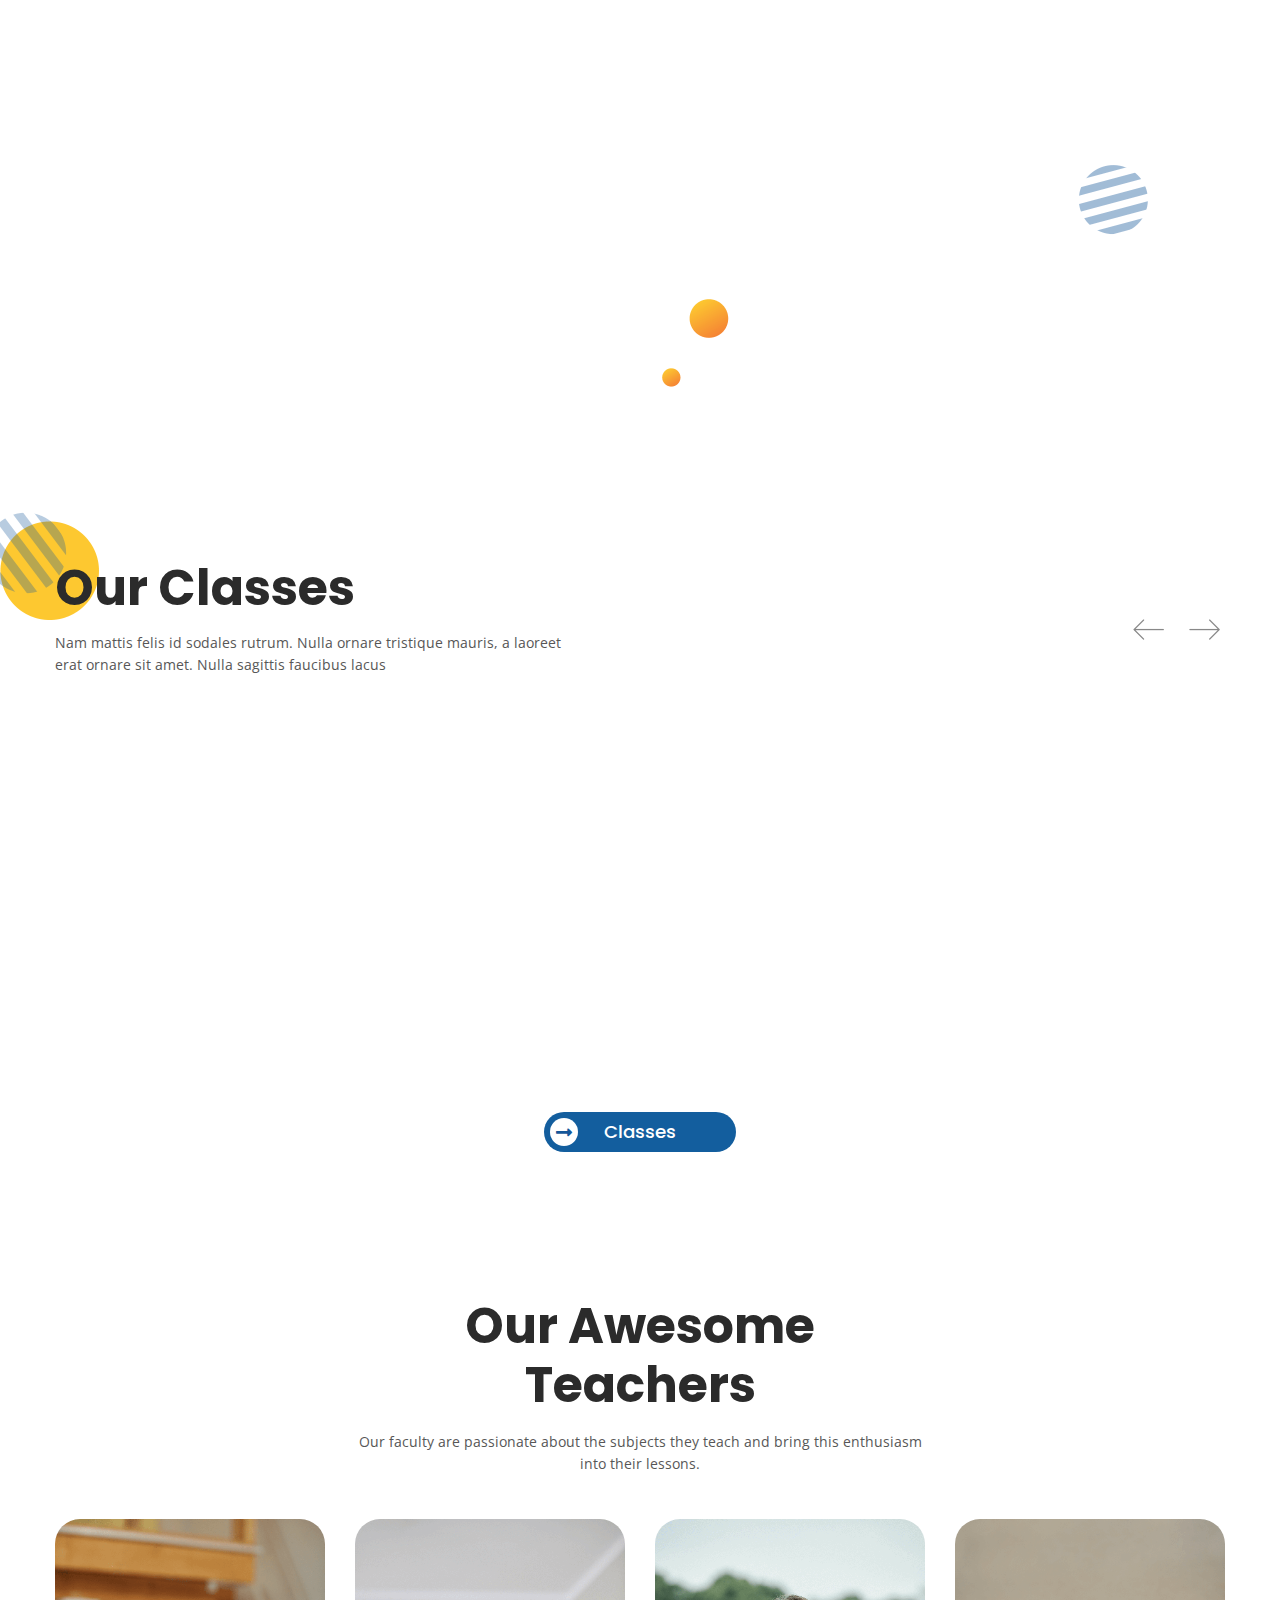
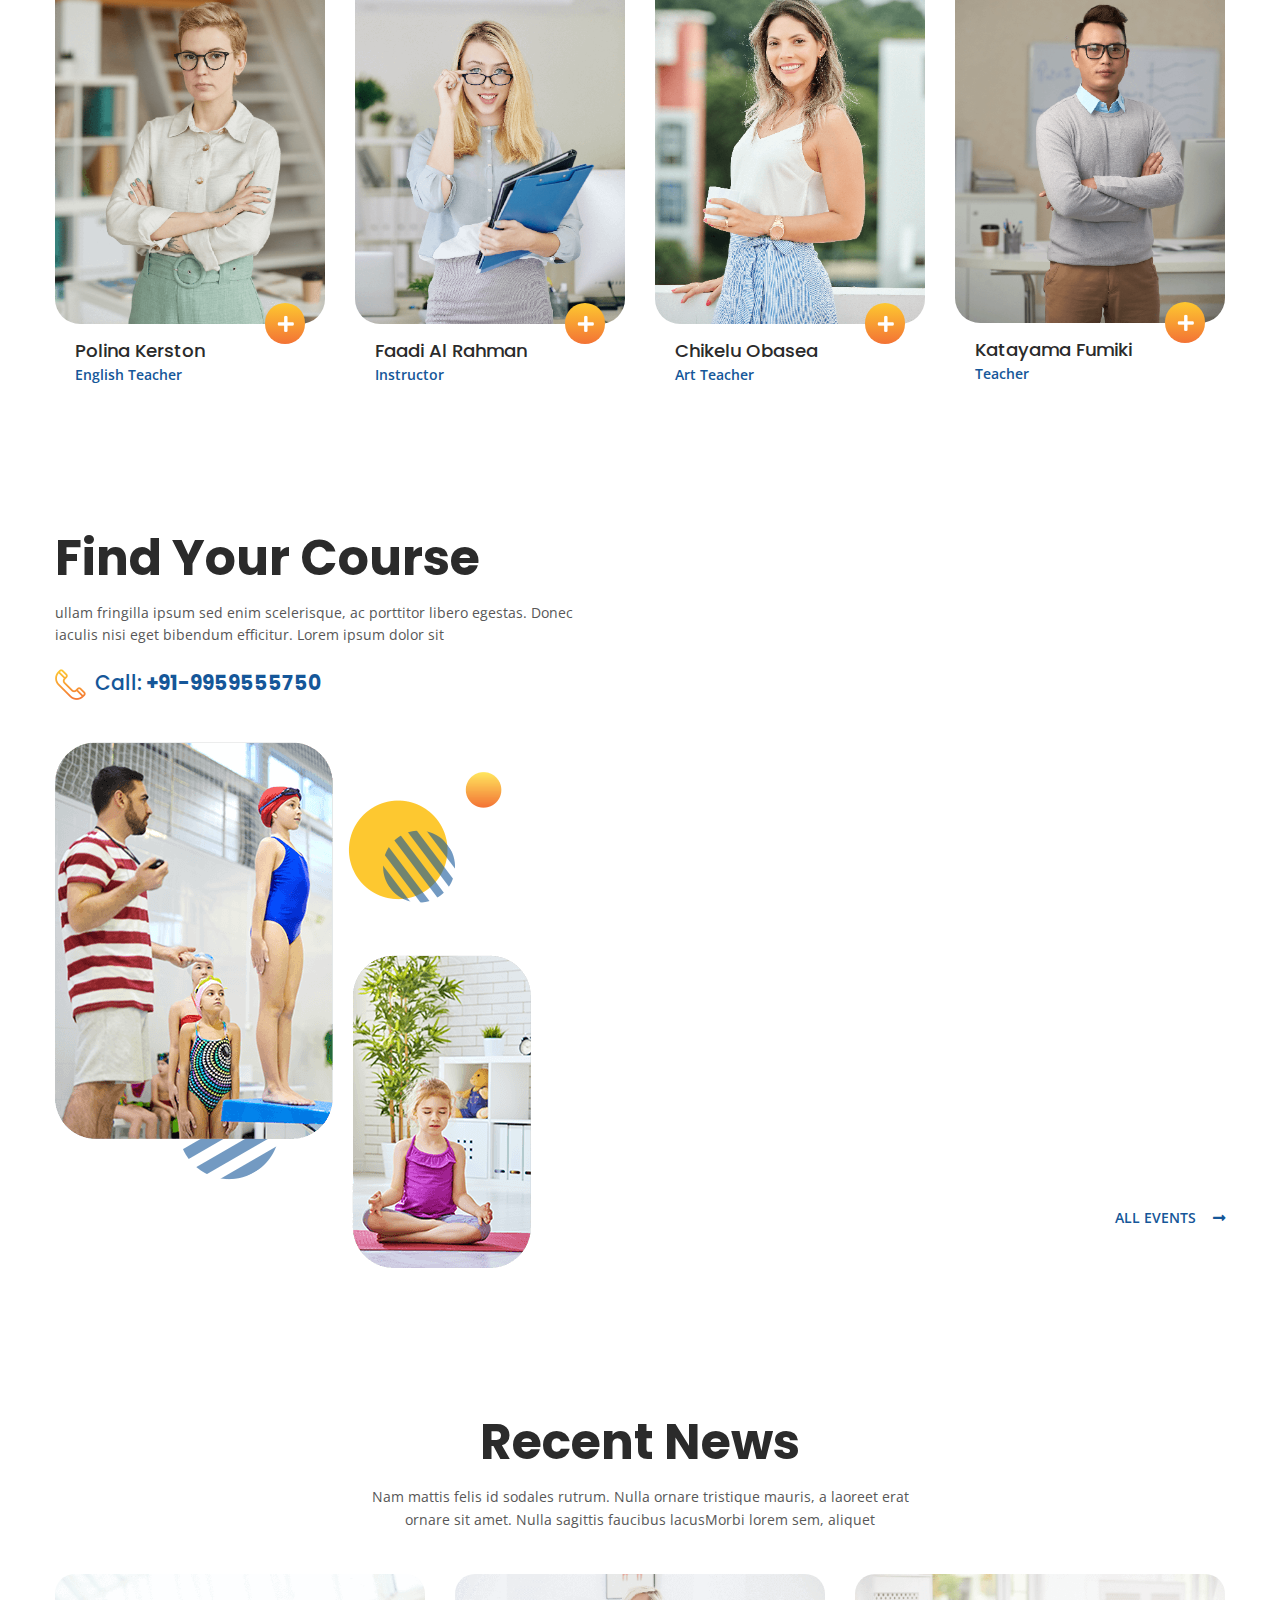
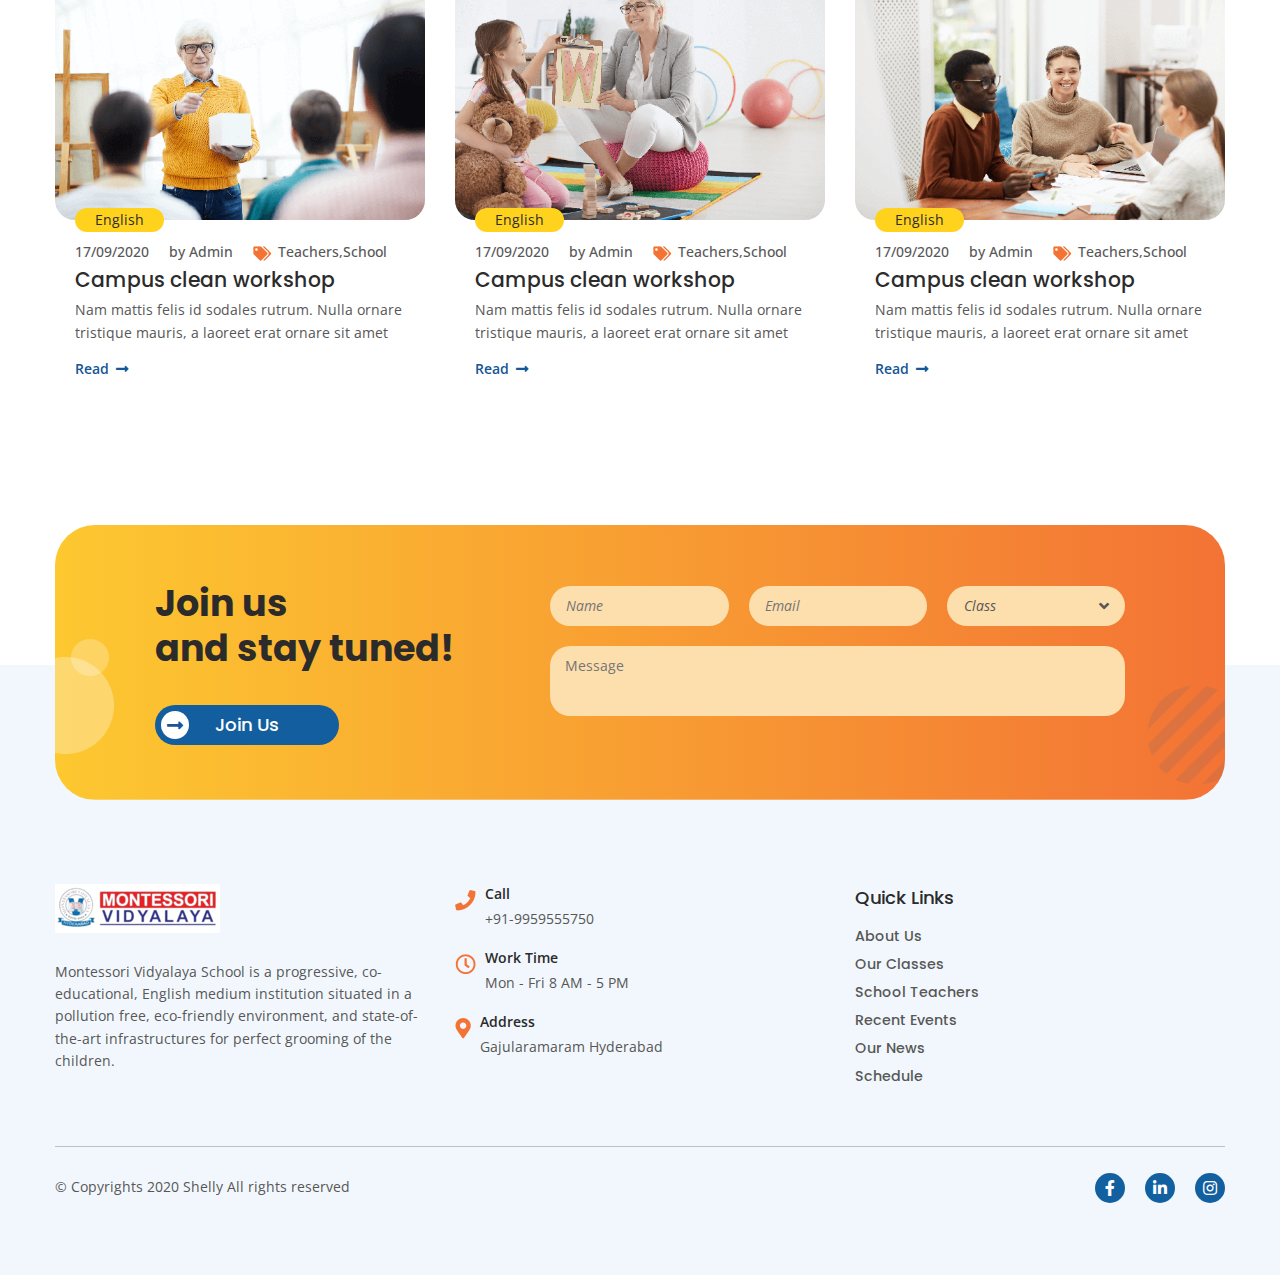
==== commit 2be23f22: "address changed" ====
--- a/index.html
+++ b/index.html
@@ -41,7 +41,8 @@
 							<li>
 								<div class="contact-info"><img src="images/icon3.png" alt="">
 									<div class="contact-tt">
-										<h4>Address</h4><span>Gajularamaram
+										<h4>Address</h4><span>Yellamma banda
+
 Hyderabad</span></div>
 								</div>
 								<!--contact-info end-->
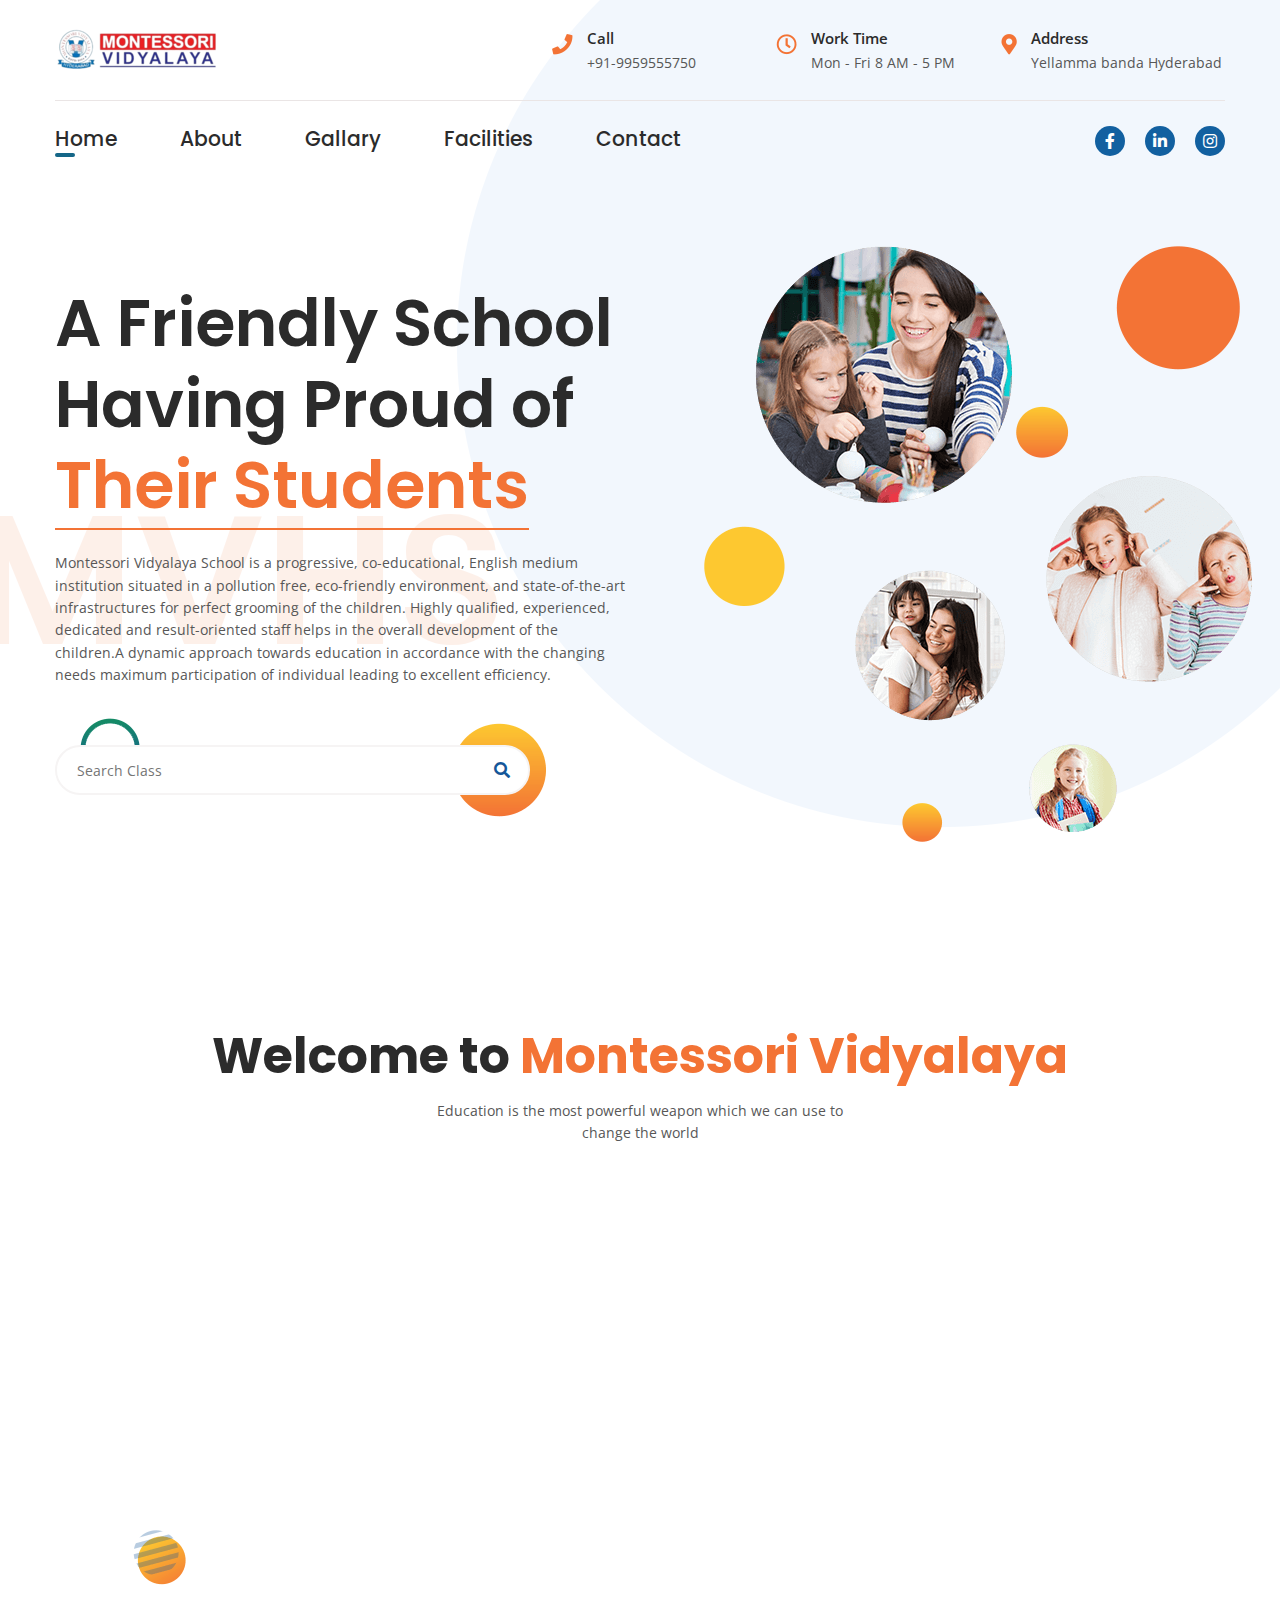
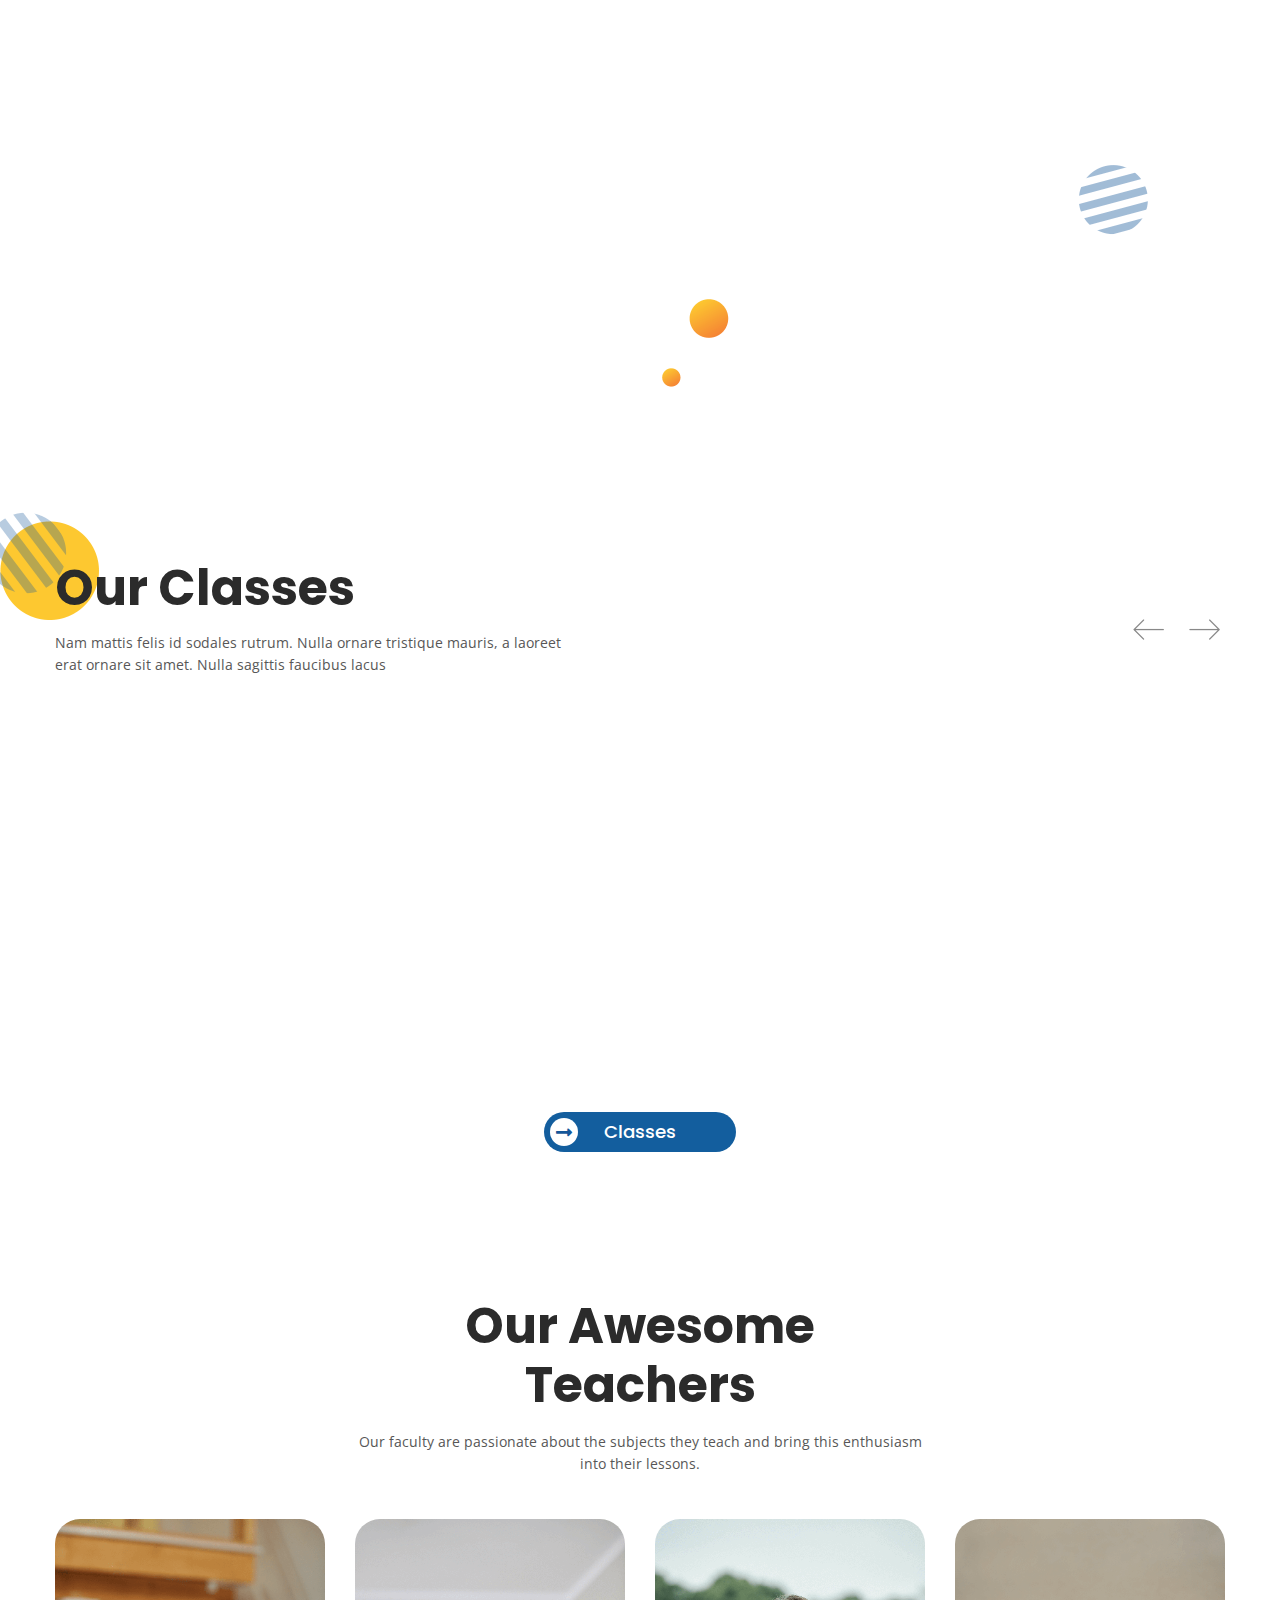
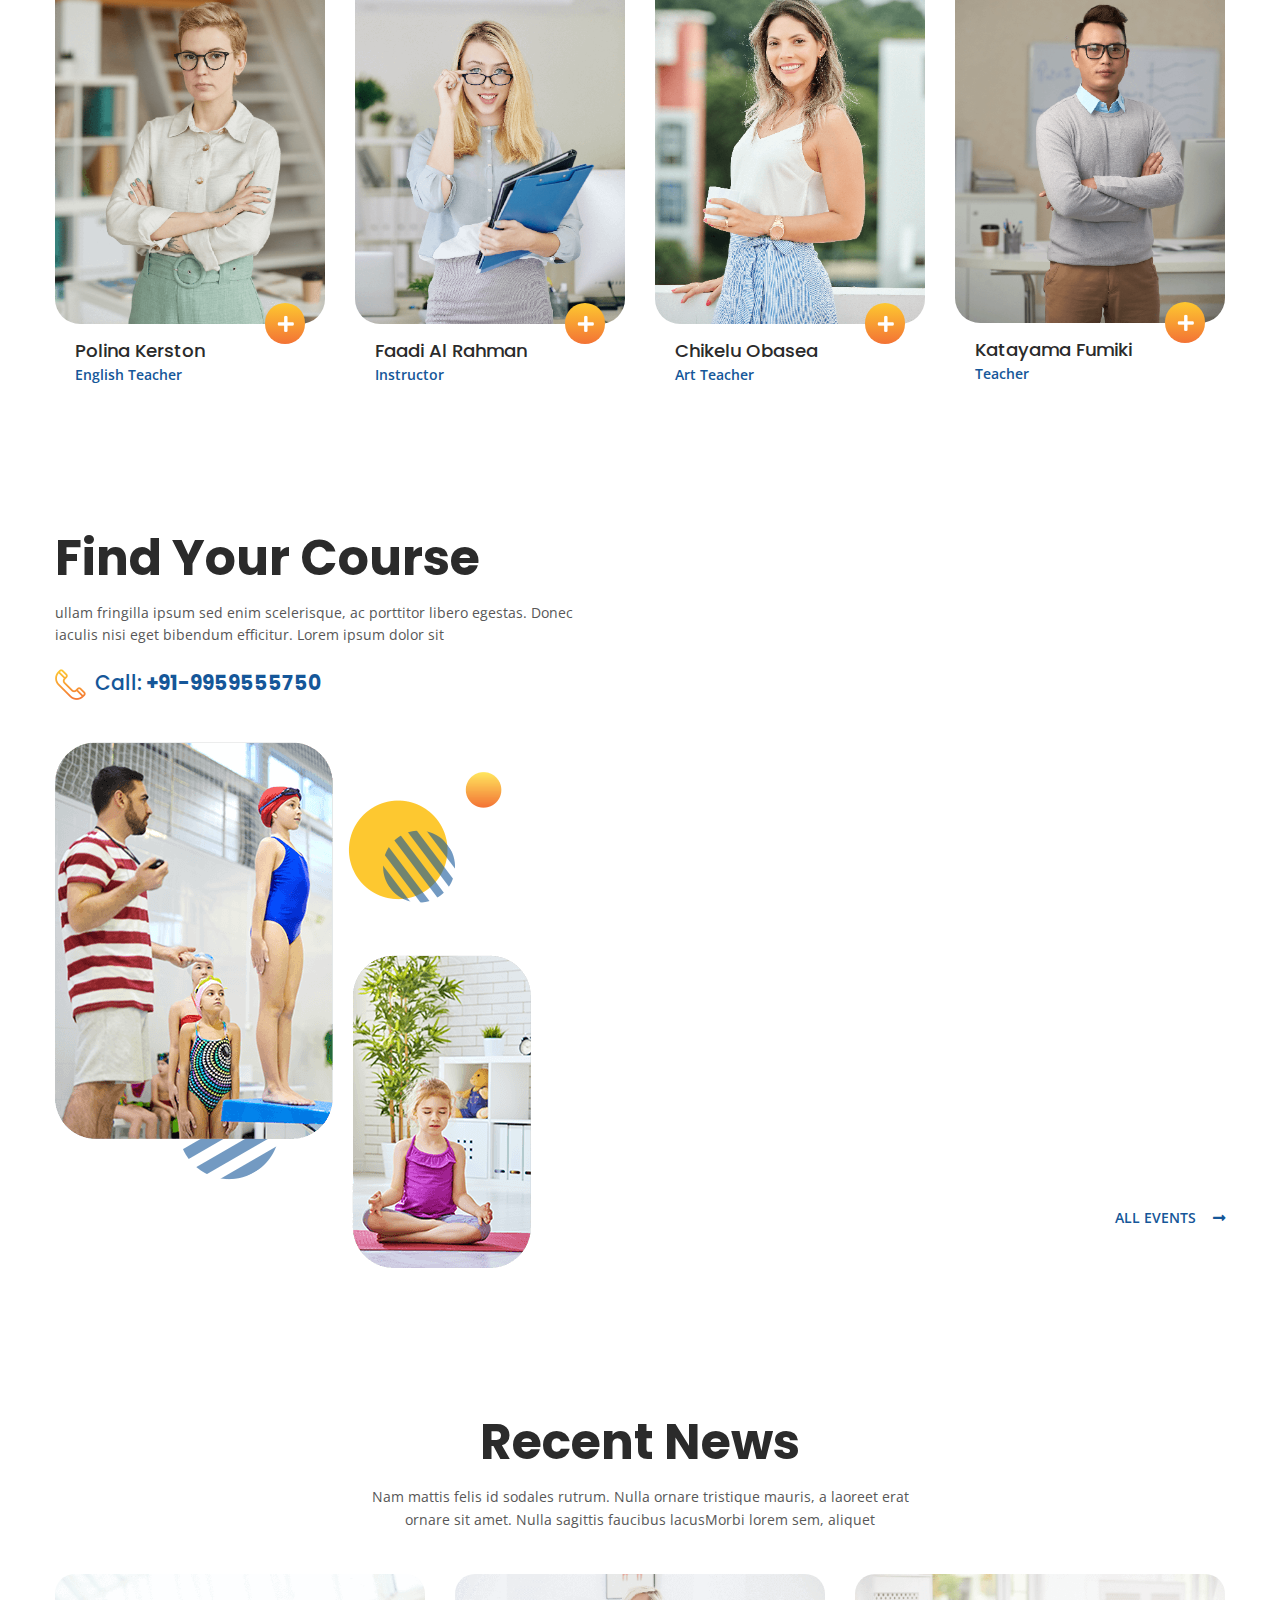
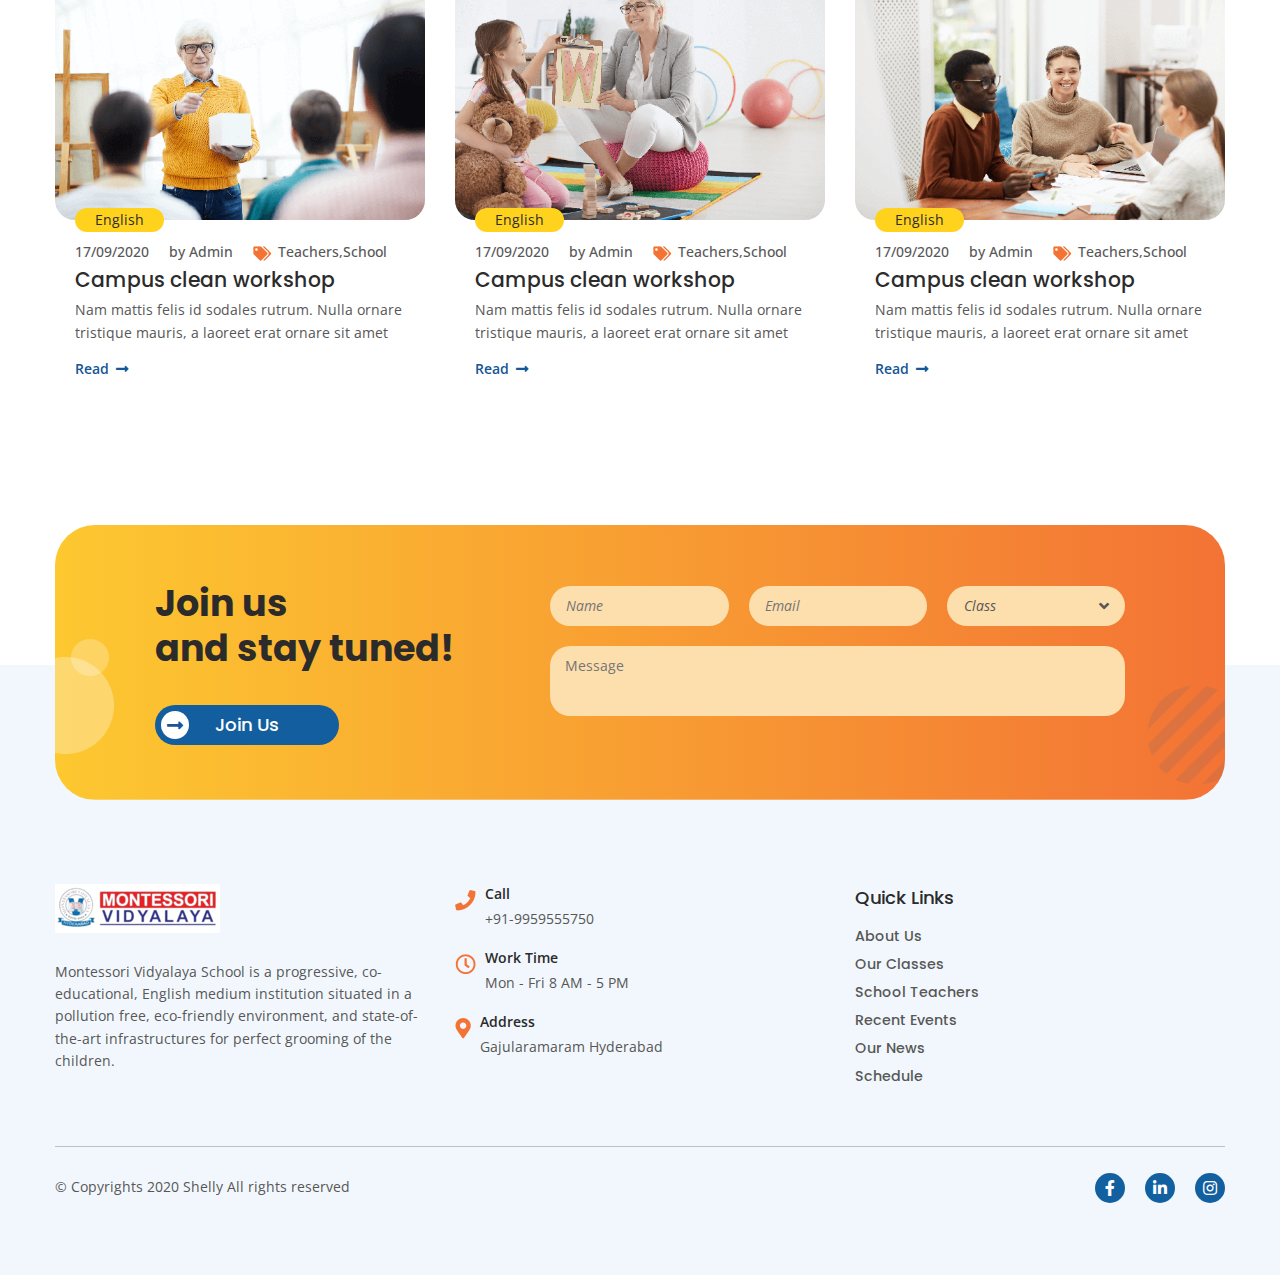
==== commit f61c2211: "navbar changed" ====
--- a/index.html
+++ b/index.html
@@ -20,7 +20,7 @@
 				<div class="container">
 					<div class="header-content d-flex flex-wrap align-items-center">
 						<div class="logo">
-							<a href="index.html" title=""><img src="images/mvhslogos.png" alt="" srcset="images/01_Logo_2x.png 2x"></a>
+							<a href="index.html" title=""><img src="images/mvhslogos.png" alt="mvhs logo"></a>
 						</div>
 						<!--logo end-->
 						<ul class="contact-add d-flex flex-wrap">
@@ -57,30 +57,30 @@
 						<nav>
 							<ul>
 								<li><a class="active" href="index.html" title="">Home</a></li>
-								<li><a href="about.html" title="">About</a>
-									<ul>
+								<li><a href="./pages/about.html" title="">About</a>
+									<!-- <ul>
 										<li><a href="events.html" title="">Events</a></li>
 										<li><a href="event-single.html" title="">Event Single</a></li>
 										<li><a href="schedule.html" title="">Schedule</a></li>
 										<li><a href="error.html" title="">404</a></li>
-									</ul>
+									</ul> -->
 								</li>
-								<li><a href="classes.html" title="">Classes</a>
-									<ul>
+								<li><a href="classes.html" title="">Gallary</a>
+									<!-- <ul>
 										<li><a href="class-single.html" title="">Class Single</a></li>
-									</ul>
+									</ul> -->
 								</li>
-								<li><a href="teachers.html" title="">Teachers</a>
-									<ul>
+								<li><a href="teachers.html" title="">Facilities</a>
+									<!-- <ul>
 										<li><a href="teacher-single.html" title="">Teacher Single</a></li>
-									</ul>
+									</ul> -->
 								</li>
-								<li><a href="blog.html" title="">Blog</a>
+								<!-- <li><a href="blog.html" title="">Blog</a>
 									<ul>
 										<li><a href="post.html" title="">Blog Single</a></li>
 									</ul>
-								</li>
-								<li><a href="contacts.html" title="">Contacts</a></li>
+								</li> -->
+								<li><a href="contacts.html" title="">Contact</a></li>
 							</ul>
 						</nav>
 						<!--nav end-->
@@ -101,7 +101,7 @@
 			<div class="responsive-menu">
 				<ul>
 					<li><a href="index.html" title="">Home</a></li>
-					<li><a href="about.html" title="">About</a></li>
+					<li><a href="./pages/about.html" title="">About</a></li>
 					<li><a href="events.html" title="">Events</a></li>
 					<li><a href="event-single.html" title="">Event Single</a></li>
 					<li><a href="schedule.html" title="">Schedule</a></li>
@@ -625,7 +625,7 @@
 							<div class="widget widget-links">
 								<h3 class="widget-title">Quick Links</h3>
 								<ul>
-									<li><a href="about.html" title="">About Us</a></li>
+									<li><a href="./pages/about.html" title="">About Us</a></li>
 									<li><a href="classes.html" title="">Our Classes</a></li>
 									<li><a href="teachers.html" title="">School Teachers</a></li>
 									<li><a href="events.html" title="">Recent Events</a></li>
